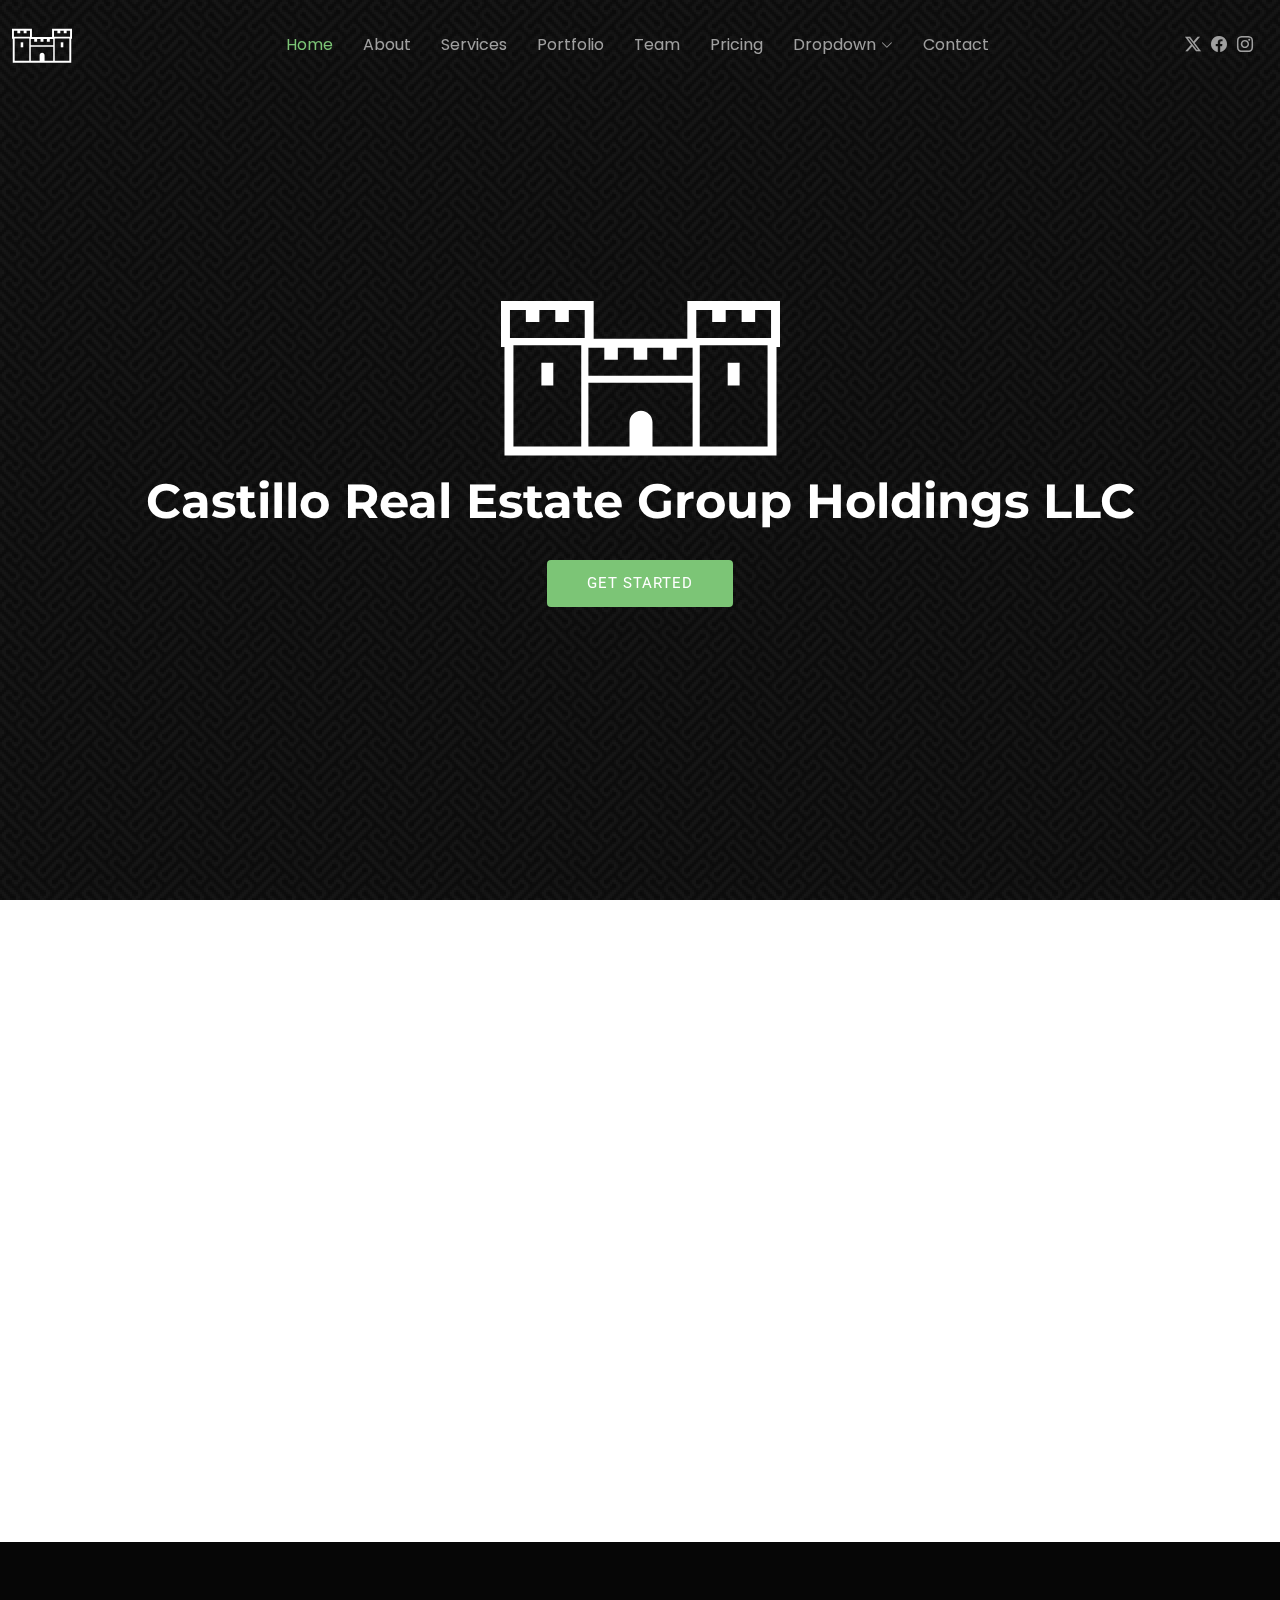
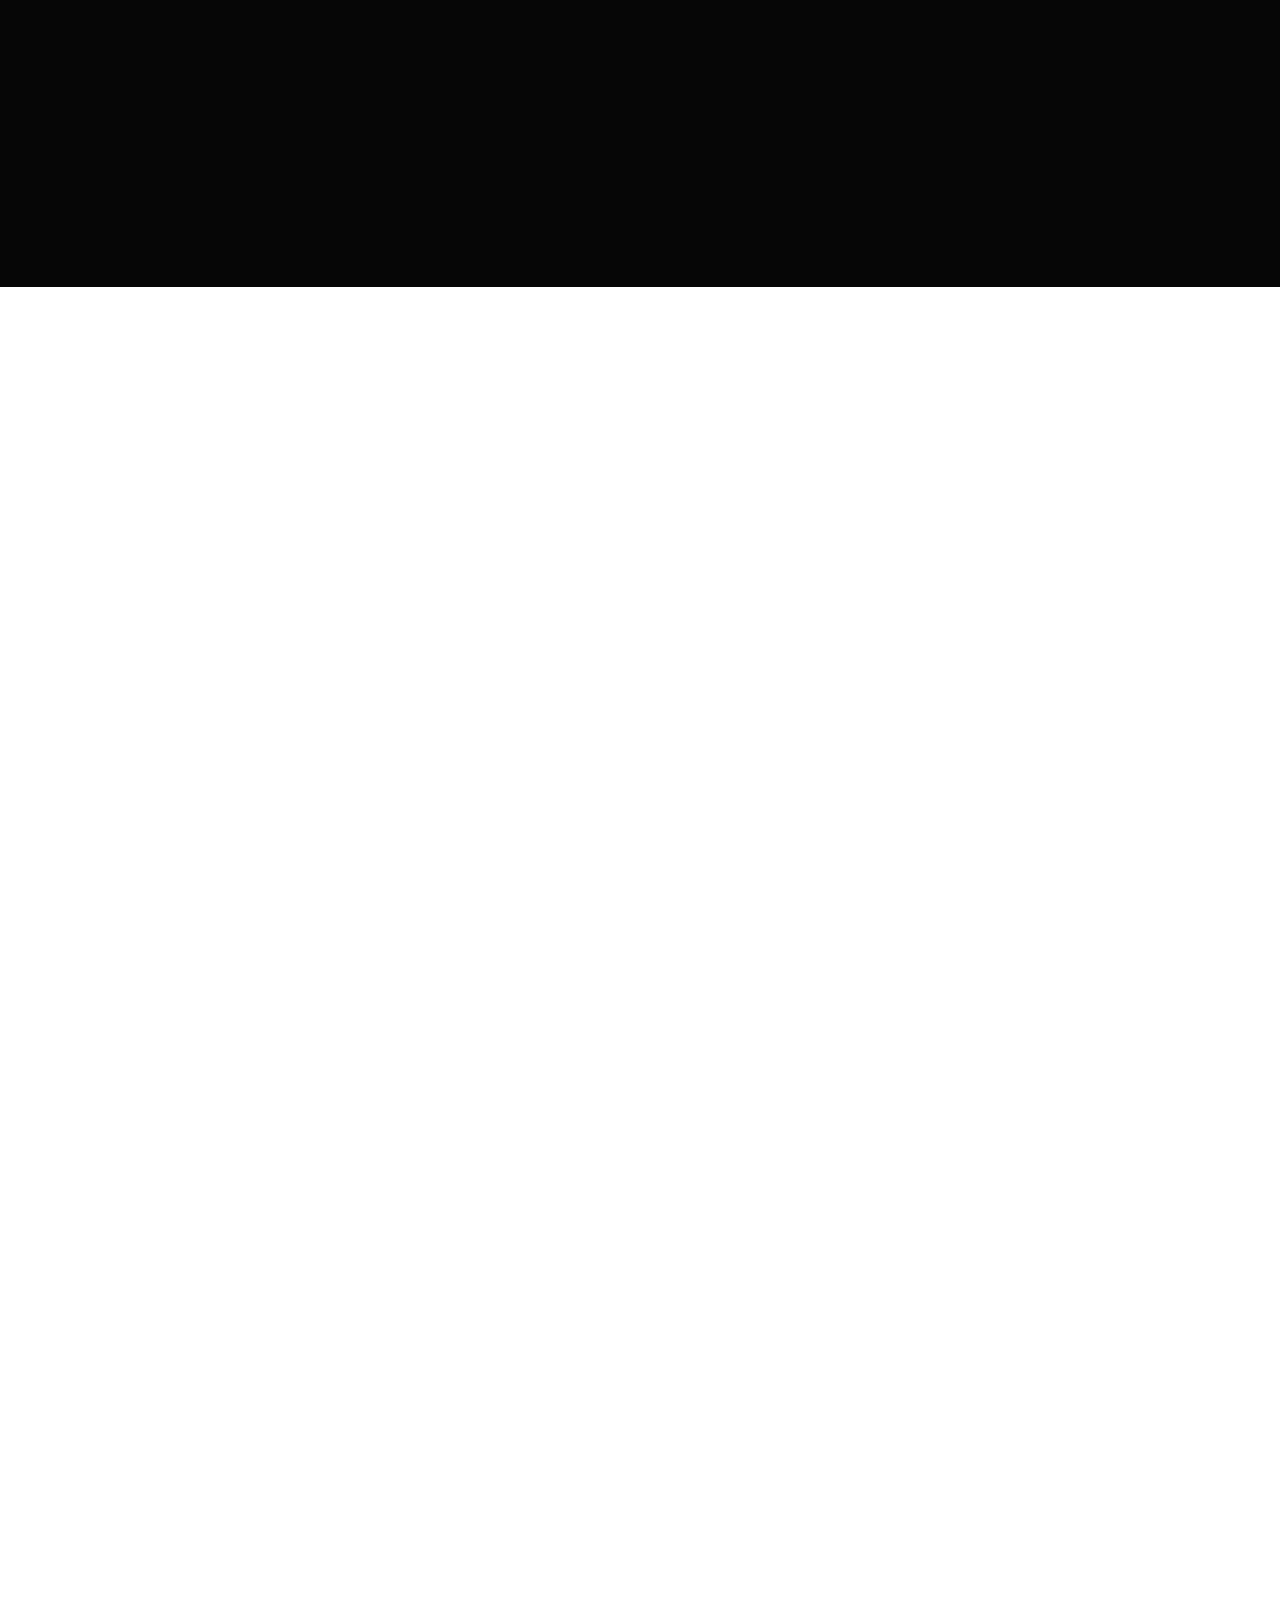
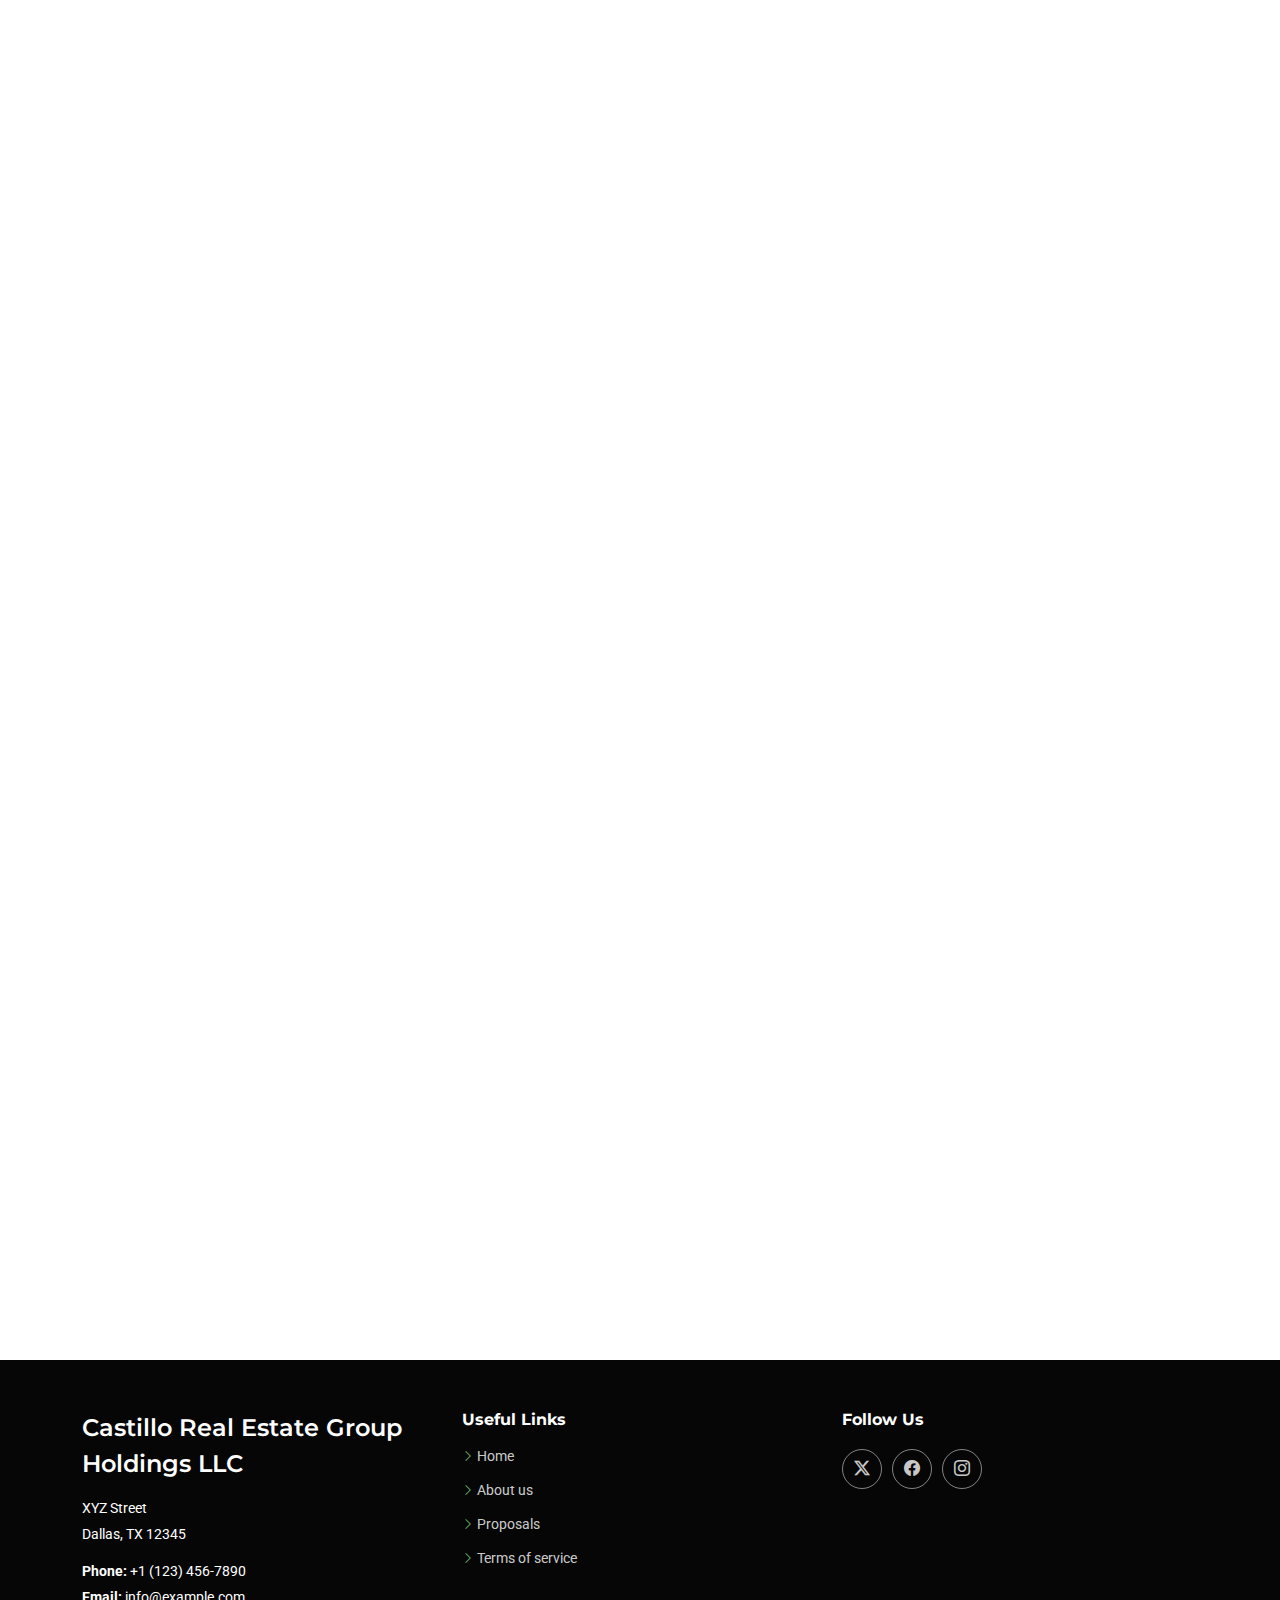
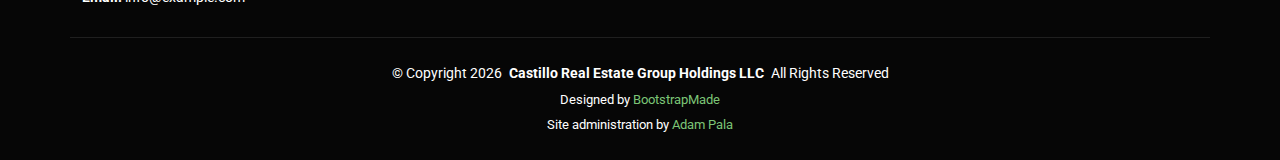
==== index.html @ 0406a019 "add Footer section" ====
<!DOCTYPE html>
<html lang="en">

<head>
  <meta charset="utf-8">
  <meta content="width=device-width, initial-scale=1.0" name="viewport">
  <title>Index - Knight Bootstrap Template</title>
  <meta name="description" content="">
  <meta name="keywords" content="">

  <!-- Favicons -->
  <link rel="icon" type="image/png" href="assets/img/favicon-48x48.png" sizes="48x48" />
  <link rel="icon" type="image/svg+xml" href="assets/img/favicon.svg" />
  <link rel="shortcut icon" href="assets/img/favicon.ico" />
  <link rel="apple-touch-icon" sizes="180x180" href="assets/img/apple-touch-icon.png" />
  <meta name="apple-mobile-web-app-title" content="CastilloREGH" />
  <link rel="manifest" href="assets/img/site.webmanifest" />

  <!-- Fonts -->
  <link href="https://fonts.googleapis.com" rel="preconnect">
  <link href="https://fonts.gstatic.com" rel="preconnect" crossorigin>
  <link href="https://fonts.googleapis.com/css2?family=Roboto:ital,wght@0,100;0,300;0,400;0,500;0,700;0,900;1,100;1,300;1,400;1,500;1,700;1,900&family=Montserrat:ital,wght@0,100;0,200;0,300;0,400;0,500;0,600;0,700;0,800;0,900;1,100;1,200;1,300;1,400;1,500;1,600;1,700;1,800;1,900&family=Poppins:ital,wght@0,100;0,200;0,300;0,400;0,500;0,600;0,700;0,800;0,900;1,100;1,200;1,300;1,400;1,500;1,600;1,700;1,800;1,900&display=swap" rel="stylesheet">

  <!-- Vendor CSS Files -->
  <link href="assets/vendor/bootstrap/css/bootstrap.min.css" rel="stylesheet">
  <link href="assets/vendor/bootstrap-icons/bootstrap-icons.css" rel="stylesheet">
  <link href="assets/vendor/aos/aos.css" rel="stylesheet">
  <link href="assets/vendor/swiper/swiper-bundle.min.css" rel="stylesheet">
  <link href="assets/vendor/glightbox/css/glightbox.min.css" rel="stylesheet">

  <!-- Main CSS File -->
  <link href="assets/css/main.css" rel="stylesheet">

  <!-- =======================================================
  * Template Name: Knight
  * Template URL: https://bootstrapmade.com/knight-free-bootstrap-theme/
  * Updated: Aug 07 2024 with Bootstrap v5.3.3
  * Author: BootstrapMade.com
  * License: https://bootstrapmade.com/license/
  ======================================================== -->
</head>

<body class="index-page">

  <header id="header" class="header d-flex align-items-center fixed-top">
    <div class="container-fluid position-relative d-flex align-items-center justify-content-between">

      <a href="index.html" class="logo d-flex align-items-center me-auto me-xl-0">
        <!-- Uncomment the line below if you also wish to use an image logo -->
        <img src="assets/img/logo.svg" alt="">
      </a>

      <nav id="navmenu" class="navmenu">
        <ul>
          <li><a href="#hero" class="active">Home</a></li>
          <li><a href="#about">About</a></li>
          <li><a href="#services">Services</a></li>
          <li><a href="#portfolio">Portfolio</a></li>
          <li><a href="#team">Team</a></li>
          <li><a href="#pricing">Pricing</a></li>
          <li class="dropdown"><a href="#"><span>Dropdown</span> <i class="bi bi-chevron-down toggle-dropdown"></i></a>
            <ul>
              <li><a href="#">Dropdown 1</a></li>
              <li class="dropdown"><a href="#"><span>Deep Dropdown</span> <i class="bi bi-chevron-down toggle-dropdown"></i></a>
                <ul>
                  <li><a href="#">Deep Dropdown 1</a></li>
                  <li><a href="#">Deep Dropdown 2</a></li>
                  <li><a href="#">Deep Dropdown 3</a></li>
                  <li><a href="#">Deep Dropdown 4</a></li>
                  <li><a href="#">Deep Dropdown 5</a></li>
                </ul>
              </li>
              <li><a href="#">Dropdown 2</a></li>
              <li><a href="#">Dropdown 3</a></li>
              <li><a href="#">Dropdown 4</a></li>
            </ul>
          </li>
          <li><a href="#contact">Contact</a></li>
        </ul>
        <i class="mobile-nav-toggle d-xl-none bi bi-list"></i>
      </nav>

      <div class="header-social-links">
        <a href="#" class="twitter"><i class="bi bi-twitter-x"></i></a>
        <a href="#" class="facebook"><i class="bi bi-facebook"></i></a>
        <a href="#" class="instagram"><i class="bi bi-instagram"></i></a>
        <!-- <a href="#" class="linkedin"><i class="bi bi-linkedin"></i></a> -->
      </div>

    </div>
  </header>

  <main class="main">

    <!-- Hero Section -->
    <section id="hero" class="hero section dark-background">

      <div class="container text-center">
        <div class="row justify-content-center" data-aos="zoom-out">
          <div class="col-lg-12">
            <img src="assets/img/logo.svg" alt="" class="img-fluid mb-3 w-25">
            <h2>Castillo Real Estate Group Holdings LLC</h2>
            <!-- <p>We are team of talented designers making websites with Bootstrap</p> -->
            <a href="#about" class="btn-get-started">Get Started</a>
          </div>
        </div>
      </div>

    </section><!-- /Hero Section -->

    <!-- About Section -->
    <section id="about" class="about section">

      <!-- Section Title -->
      <div class="container section-title" data-aos="fade-up">
        <h2>About</h2>
      </div><!-- End Section Title -->

      <div class="container" data-aos="fade-up" data-aos-delay="100">

        <div class="row gy-4">
          <div class="col-lg-6">
            <img src="assets/img/about.jpg" class="img-fluid" alt="">
          </div>
          <div class="col-lg-6 content">
            <h3>Founder/CEO Carl Castillo</h3>
            <p>
              Carl is a unequivocally serial winner with a track record that includes higher education and professional accomplishments. Most recently Carl is the founder of Castillo Real Estate Group Holdings LLC, preeminent real estate holdings company operating in the Sate of Texas.
            </p>
            <p>
              Carl began his career working for Merrill (formerly Merrill Lynch LLP) for niche client net worth wealth and portfolio management. After exiting Merrill, Carl was recruited to work for PricewaterhouseCoopers (PwC) in advisory and legal services.
            </p>
          </div>
        </div>

      </div>

    </section><!-- /About Section -->

    <!-- Call To Action Section -->
    <section id="call-to-action" class="call-to-action section dark-background">

      <div class="container">

        <div class="row" data-aos="zoom-in" data-aos-delay="100">
          <div class="col-xl-9 text-center text-xl-start">
            <h3>Call To Action</h3>
            <p>Duis aute irure dolor in reprehenderit in voluptate velit esse cillum dolore eu fugiat nulla pariatur. Excepteur sint occaecat cupidatat non proident, sunt in culpa qui officia deserunt mollit anim id est laborum.</p>
          </div>
          <div class="col-xl-3 cta-btn-container text-center">
            <a class="cta-btn align-middle" href="#">Call To Action</a>
          </div>
        </div>

      </div>

    </section><!-- /Call To Action Section -->

    <!-- Portfolio Section -->
    <section id="portfolio" class="portfolio section">

      <!-- Section Title -->
      <div class="container section-title" data-aos="fade-up">
        <h2>Investment Properties</h2>
        <p>We invest with risk appetite and certainty. We are incredibly selective about the investment properties and prospective partnerships.</p>
        <p>See our focus areas below.</p>
      </div><!-- End Section Title -->

      <div class="container">

        <div class="isotope-layout" data-default-filter="*" data-layout="masonry" data-sort="original-order">

          <ul class="portfolio-filters isotope-filters" data-aos="fade-up" data-aos-delay="100">
            <li data-filter="*" class="filter-active">All</li>
            <li data-filter=".filter-cedars">Cedars</li>
            <li data-filter=".filter-oak">Oak Lawn</li>
            <li data-filter=".filter-bishop">Bishop Arts District</li>
            <li data-filter=".filter-west">West Dallas</li>
          </ul><!-- End Portfolio Filters -->

          <div class="row gy-4 isotope-container" data-aos="fade-up" data-aos-delay="200">

            <div class="col-lg-4 col-md-6 portfolio-item isotope-item filter-cedars">
              <img src="assets/img/properties/cedars.jpg" class="img-fluid" alt="">
              <div class="portfolio-info">
                <h4>Cedars</h4>
                <p>Lorem ipsum, dolor sit</p>
                <a href="assets/img/properties/cedars.jpg" title="Cedars" data-gallery="portfolio-gallery-app" class="glightbox preview-link"><i class="bi bi-zoom-in"></i></a>
                <!-- <a href="portfolio-details.html" title="More Details" class="details-link"><i class="bi bi-link-45deg"></i></a> -->
              </div>
            </div><!-- End Portfolio Item -->

            <div class="col-lg-4 col-md-6 portfolio-item isotope-item filter-oak">
              <img src="assets/img/properties/oak-lawn.jpg" class="img-fluid" alt="">
              <div class="portfolio-info">
                <h4>Oak Lawn</h4>
                <p>Lorem ipsum, dolor sit</p>
                <a href="assets/img/properties/oak-lawn.jpg" title="Oak Lawn" data-gallery="portfolio-gallery-app" class="glightbox preview-link"><i class="bi bi-zoom-in"></i></a>
                <!-- <a href="portfolio-details.html" title="More Details" class="details-link"><i class="bi bi-link-45deg"></i></a> -->
              </div>
            </div><!-- End Portfolio Item -->

            <div class="col-lg-4 col-md-6 portfolio-item isotope-item filter-bishop">
              <img src="assets/img/properties/bishop-arts-district.jpg" class="img-fluid" alt="">
              <div class="portfolio-info">
                <h4>Bishop Arts District</h4>
                <p>Lorem ipsum, dolor sit</p>
                <a href="assets/img/properties/bishop-arts-district.jpg" title="Bishop Arts District" data-gallery="portfolio-gallery-app" class="glightbox preview-link"><i class="bi bi-zoom-in"></i></a>
                <!-- <a href="portfolio-details.html" title="More Details" class="details-link"><i class="bi bi-link-45deg"></i></a> -->
              </div>
            </div><!-- End Portfolio Item -->

            <div class="col-lg-4 col-md-6 portfolio-item isotope-item filter-west">
              <img src="assets/img/properties/west-dallas.jpg" class="img-fluid" alt="">
              <div class="portfolio-info">
                <h4>West Dallas</h4>
                <p>Lorem ipsum, dolor sit</p>
                <a href="assets/img/properties/west-dallas.jpg" title="West Dallas" data-gallery="portfolio-gallery-app" class="glightbox preview-link"><i class="bi bi-zoom-in"></i></a>
                <!-- <a href="portfolio-details.html" title="More Details" class="details-link"><i class="bi bi-link-45deg"></i></a> -->
              </div>
            </div><!-- End Portfolio Item -->

          </div><!-- End Portfolio Container -->

        </div>

      </div>

    </section><!-- /Portfolio Section -->

    <!-- Proposals Section -->
    <section id="proposals" class="proposals section">

      <!-- Section Title -->
      <div class="container section-title" data-aos="fade-up">
        <h2>Proposals</h2>
      </div><!-- End Section Title -->

      <div class="container">

        <div class="row gy-4">

          <div class="col-lg-4" data-aos="zoom-in" data-aos-delay="100">
            <div class="proposals-item">
              <h3>Joint Ventures</h3>
              <p>Joint Venture in Real Estate, a partnership split profits 50 / 50 or any combination depending on the agreed upon relative contribution.</p>
            </div>
          </div><!-- End Proposals Item -->

          <div class="col-lg-4" data-aos="zoom-in" data-aos-delay="100">
            <div class="proposals-item">
              <h3>Equity Deployment</h3>
              <p>Looking to deploy equity for transactions that are acquiring & adding value to existing properties and for the construction of future properties.</p>
            </div>
          </div><!-- End Proposals Item -->

          <div class="col-lg-4" data-aos="zoom-in" data-aos-delay="100">
            <div class="proposals-item">
              <h3>Commercial Assets</h3>
              <p>Multifamily, office, retail, industrial, mixed use, we are able to look at any commercial asset type, as long as the strategy makes sense. This includes qualified joint venture rental real estate.</p>
            </div>
          </div><!-- End Proposals Item -->

        </div>

      </div>

    </section><!-- /Proposals Section -->

    <!-- Team Section -->
    <section id="team" class="team section">
      <!-- Section Title -->
      <div class="container section-title" data-aos="fade-up">
        <h2>Team</h2>
      </div><!-- End Section Title -->
      <div class="site-section slider-team-wrap">
        <div class="container">

          <div class="slider-nav d-flex justify-content-end mb-3">
            <a href="#" class="js-prev js-custom-prev"><i class="bi bi-arrow-left-short"></i></a>
            <a href="#" class="js-next js-custom-next"><i class="bi bi-arrow-right-short"></i></a>
          </div>

          <div class="swiper init-swiper" data-aos="fade-up" data-aos-delay="100">
            <script type="application/json" class="swiper-config">
              {
                "loop": true,
                "speed": 600,
                "autoplay": {
                  "delay": 5000
                },
                "slidesPerView": "1",
                "pagination": {
                  "el": ".swiper-pagination",
                  "type": "bullets",
                  "clickable": true
                },
                "navigation": {
                  "nextEl": ".js-custom-next",
                  "prevEl": ".js-custom-prev"
                },
                "breakpoints": {
                  "640": {
                    "slidesPerView": 2,
                    "spaceBetween": 30
                  },
                  "768": {
                    "slidesPerView": 3,
                    "spaceBetween": 30
                  },
                  "1200": {
                    "slidesPerView": 3,
                    "spaceBetween": 30
                  }
                }
              }
            </script>
            <div class="swiper-wrapper">
              <div class="swiper-slide">
                <div class="team">
                  <div class="pic">
                    <img src="assets/img/team/team-1.jpg" alt="Image" class="img-fluid">
                  </div>
                  <h3 class="">Carl Castillo</h3>
                  <span class="d-block position">Founder / CEO</span>
                  <p>
                    Lorem ipsum
                  </p>
                  <!-- <p class="mb-0">
                    <a href="#" class="more dark">Learn More <span class="bi bi-arrow-right-short"></span></a>
                  </p> -->
                </div>
              </div>
              <div class="swiper-slide">
                <div class="team">
                  <div class="pic">
                    <img src="assets/img/team/team-2.jpg" alt="Image" class="img-fluid">
                  </div>
                  <h3 class="">Roy Castillo</h3>
                  <span class="d-block position">Partner</span>
                  <p>
                    Lorem ipsum
                  </p>
                  <!-- <p class="mb-0">
                    <a href="#" class="more dark">Learn More <span class="bi bi-arrow-right-short"></span></a>
                  </p> -->
                </div>
              </div>
              <div class="swiper-slide">
                <div class="team">
                  <div class="pic">
                    <img src="assets/img/team/team-3.jpg" alt="Image" class="img-fluid">
                  </div>
                  <h3 class="">Scott Castillo</h3>
                  <span class="d-block position">Partner</span>
                  <p>
                    Lorem ipsum
                  </p>
                  <!-- <p class="mb-0">
                    <a href="#" class="more dark">Learn More <span class="bi bi-arrow-right-short"></span></a>
                  </p> -->
                </div>
              </div>
              <!-- <div class="swiper-slide"></div> -->
            </div>
          </div>
        </div>
        <!-- /.container -->
      </div>
    </section><!-- /Team Section -->

    <!-- Contact Section -->
    <section id="contact" class="contact section">

      <!-- Section Title -->
      <div class="container section-title" data-aos="fade-up">
        <h2>Contact</h2>
        <p>Work with Us</p>
      </div><!-- End Section Title -->

      <div class="container" data-aos="fade-up" data-aos-delay="100">

        <!-- <div class="mb-4" data-aos="fade-up" data-aos-delay="200">
          <iframe style="border:0; width: 100%; height: 270px;" src="https://www.google.com/maps/embed?pb=!1m14!1m8!1m3!1d48389.78314118045!2d-74.006138!3d40.710059!3m2!1i1024!2i768!4f13.1!3m3!1m2!1s0x89c25a22a3bda30d%3A0xb89d1fe6bc499443!2sDowntown%20Conference%20Center!5e0!3m2!1sen!2sus!4v1676961268712!5m2!1sen!2sus" frameborder="0" allowfullscreen="" loading="lazy" referrerpolicy="no-referrer-when-downgrade"></iframe>
        </div>End Google Maps -->

        <div class="row gy-4">

          <div class="col-lg-4">
            <div class="info-item d-flex" data-aos="fade-up" data-aos-delay="300">
              <i class="bi bi-geo-alt flex-shrink-0"></i>
              <div>
                <h3>Address</h3>
                <p>XYZ Street, Dallas, TX 12345</p>
              </div>
            </div><!-- End Info Item -->

            <div class="info-item d-flex" data-aos="fade-up" data-aos-delay="400">
              <i class="bi bi-telephone flex-shrink-0"></i>
              <div>
                <h3>Call Us</h3>
                <p>+1 (123) 456-7890</p>
              </div>
            </div><!-- End Info Item -->

            <div class="info-item d-flex" data-aos="fade-up" data-aos-delay="500">
              <i class="bi bi-envelope flex-shrink-0"></i>
              <div>
                <h3>Email Us</h3>
                <p>info@example.com</p>
              </div>
            </div><!-- End Info Item -->

          </div>

          <div class="col-lg-8">
            <form action="forms/contact.php" method="post" class="php-email-form" data-aos="fade-up" data-aos-delay="200">
              <div class="row gy-4">

                <div class="col-md-6">
                  <input type="text" name="name" class="form-control" placeholder="Your Name" required="">
                </div>

                <div class="col-md-6 ">
                  <input type="email" class="form-control" name="email" placeholder="Your Email" required="">
                </div>

                <div class="col-md-12">
                  <input type="text" class="form-control" name="subject" placeholder="Subject" required="">
                </div>

                <div class="col-md-12">
                  <textarea class="form-control" name="message" rows="6" placeholder="Message" required=""></textarea>
                </div>

                <div class="col-md-12 text-center">
                  <div class="loading">Loading</div>
                  <div class="error-message"></div>
                  <div class="sent-message">Your message has been sent. Thank you!</div>

                  <button type="submit">Send Message</button>
                </div>

              </div>
            </form>
          </div><!-- End Contact Form -->

        </div>

      </div>

    </section><!-- /Contact Section -->

  </main>

  <footer id="footer" class="footer dark-background">

    <div class="container footer-top">
      <div class="row gy-4">
        <div class="col-lg-4 col-md-6 footer-about">
          <a href="index.html" class="d-flex align-items-center">
            <span class="sitename">Castillo Real Estate Group Holdings LLC</span>
          </a>
          <div class="footer-contact pt-3">
            <p>XYZ Street</p>
            <p>Dallas, TX 12345</p>
            <p class="mt-3"><strong>Phone:</strong> <span>+1 (123) 456-7890</span></p>
            <p><strong>Email:</strong> <span>info@example.com</span></p>
          </div>
        </div>

        <div class="col-lg-4 col-md-3 footer-links">
          <h4>Useful Links</h4>
          <ul>
            <li><i class="bi bi-chevron-right"></i> <a href="index.html">Home</a></li>
            <li><i class="bi bi-chevron-right"></i> <a href="#about">About us</a></li>
            <li><i class="bi bi-chevron-right"></i> <a href="#proposals">Proposals</a></li>
            <li><i class="bi bi-chevron-right"></i> <a href="#">Terms of service</a></li>
          </ul>
        </div>

        <div class="col-lg-4 col-md-12">
          <h4>Follow Us</h4>
          <div class="social-links d-flex">
            <a href=""><i class="bi bi-twitter-x"></i></a>
            <a href=""><i class="bi bi-facebook"></i></a>
            <a href=""><i class="bi bi-instagram"></i></a>
            <!-- <a href=""><i class="bi bi-linkedin"></i></a> -->
          </div>
        </div>

      </div>
    </div>

    <div class="container copyright text-center mt-4">
      <p>© <span>Copyright</span> <span id="current-year"></span> <strong class="px-1 sitename">Castillo Real Estate Group Holdings LLC</strong> <span>All Rights Reserved</span></p>
      <div class="credits">
        <!-- All the links in the footer should remain intact. -->
        <!-- You can delete the links only if you've purchased the pro version. -->
        <!-- Licensing information: https://bootstrapmade.com/license/ -->
        <!-- Purchase the pro version with working PHP/AJAX contact form: [buy-url] -->
        Designed by <a href="https://bootstrapmade.com/" target="_blank noreferrer">BootstrapMade</a>
      </div>
      <div class="credits">Site administration by <a href="https://adam-pala.com/" target="_blank noreferrer">Adam Pala</a></div>
    </div>

  </footer>

  <!-- Scroll Top -->
  <a href="#" id="scroll-top" class="scroll-top d-flex align-items-center justify-content-center"><i class="bi bi-arrow-up-short"></i></a>

  <!-- Preloader -->
  <div id="preloader"></div>

  <!-- Vendor JS Files -->
  <script src="assets/vendor/bootstrap/js/bootstrap.bundle.min.js"></script>
  <script src="assets/vendor/php-email-form/validate.js"></script>
  <script src="assets/vendor/aos/aos.js"></script>
  <script src="assets/vendor/swiper/swiper-bundle.min.js"></script>
  <script src="assets/vendor/glightbox/js/glightbox.min.js"></script>
  <script src="assets/vendor/imagesloaded/imagesloaded.pkgd.min.js"></script>
  <script src="assets/vendor/isotope-layout/isotope.pkgd.min.js"></script>

  <!-- Main JS File -->
  <script src="assets/js/main.js"></script>

  <!-- Inline JS Scripts -->
  <script defer>
    document.getElementById('current-year').textContent = new Date().getFullYear();
  </script>


</body>

</html>
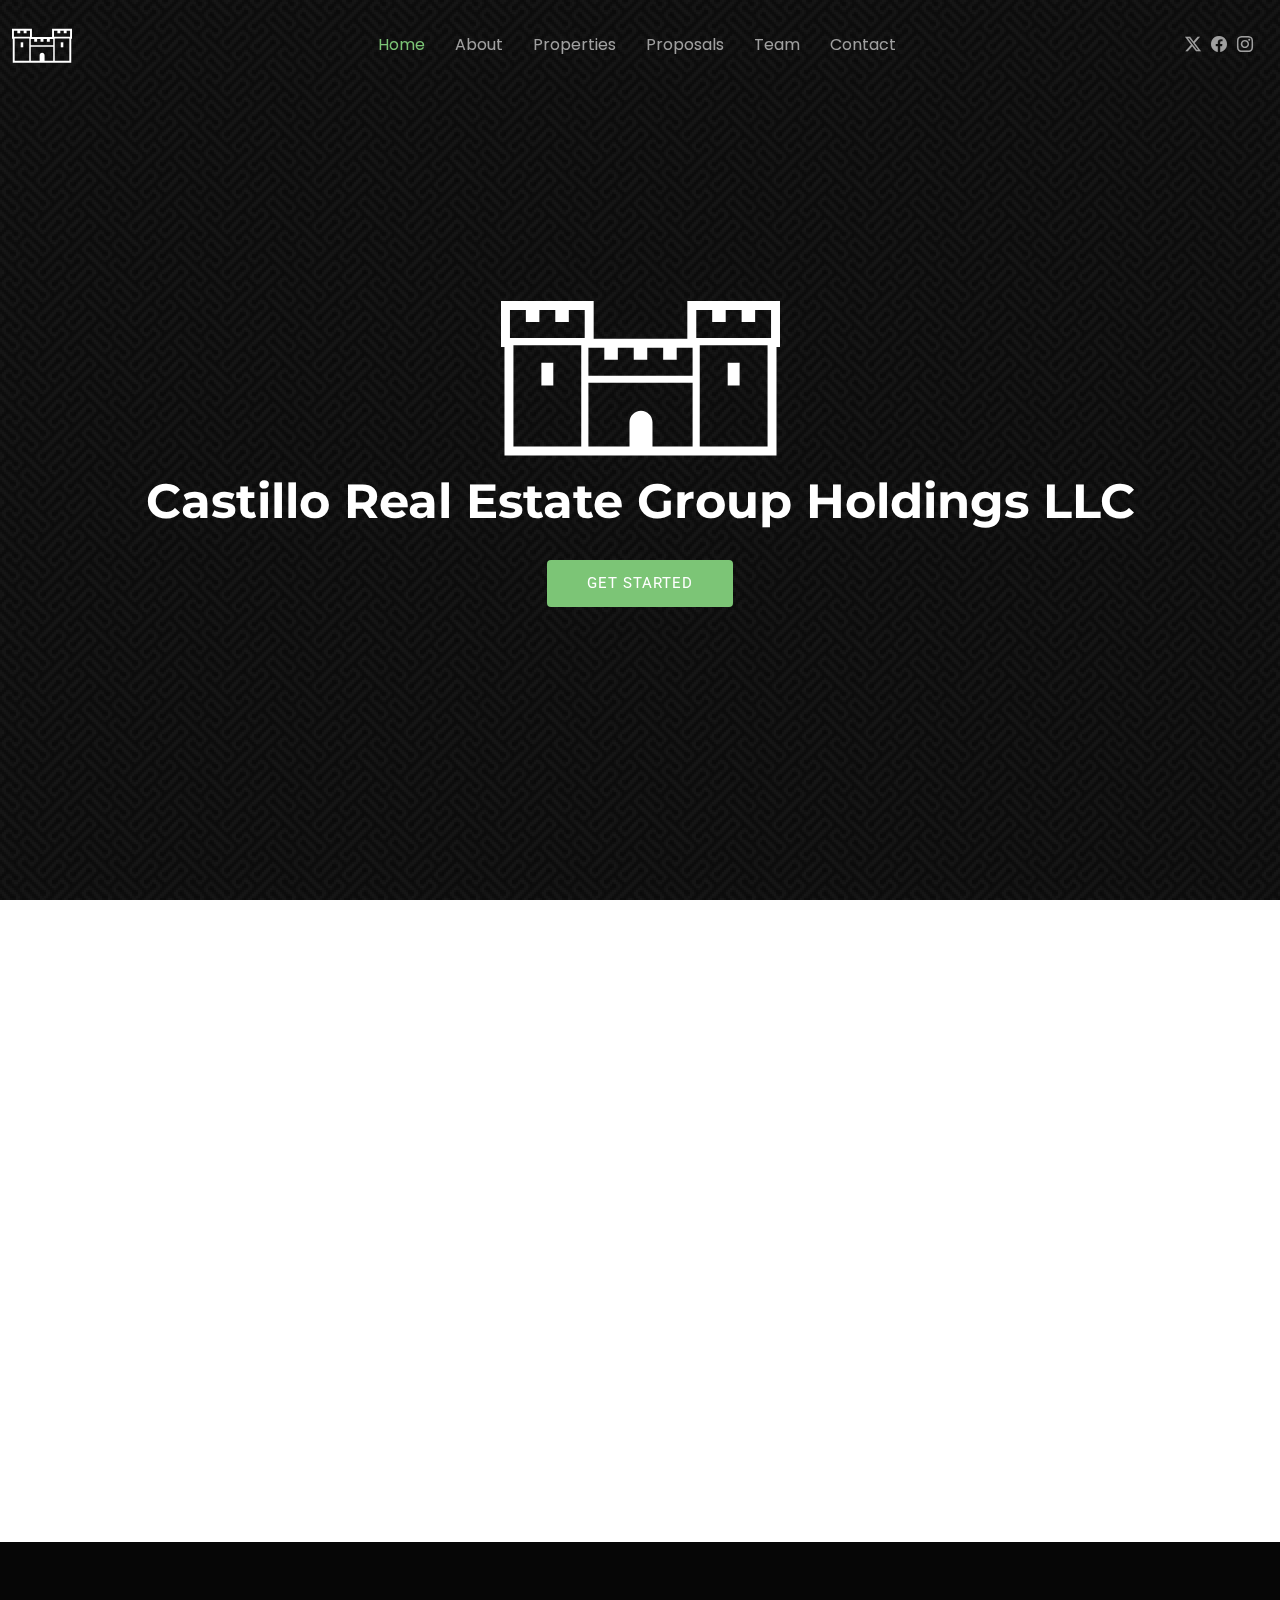
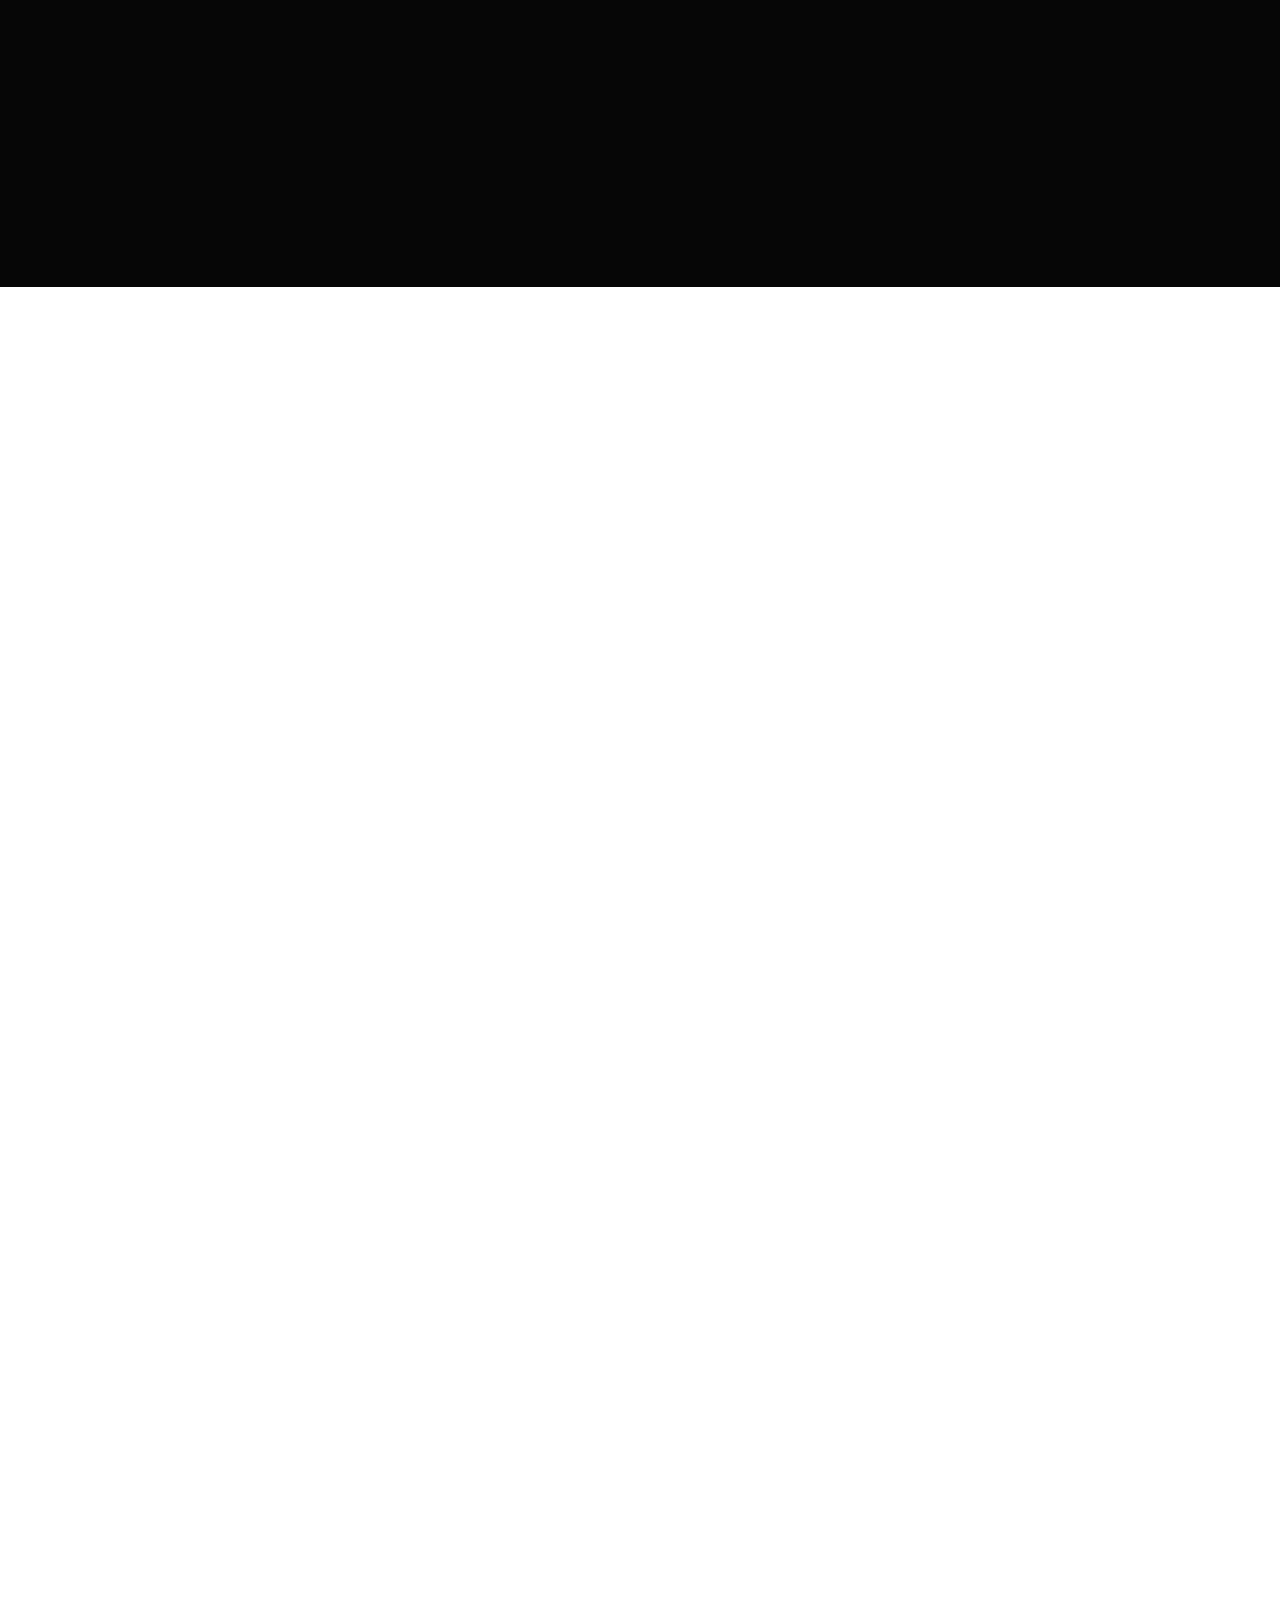
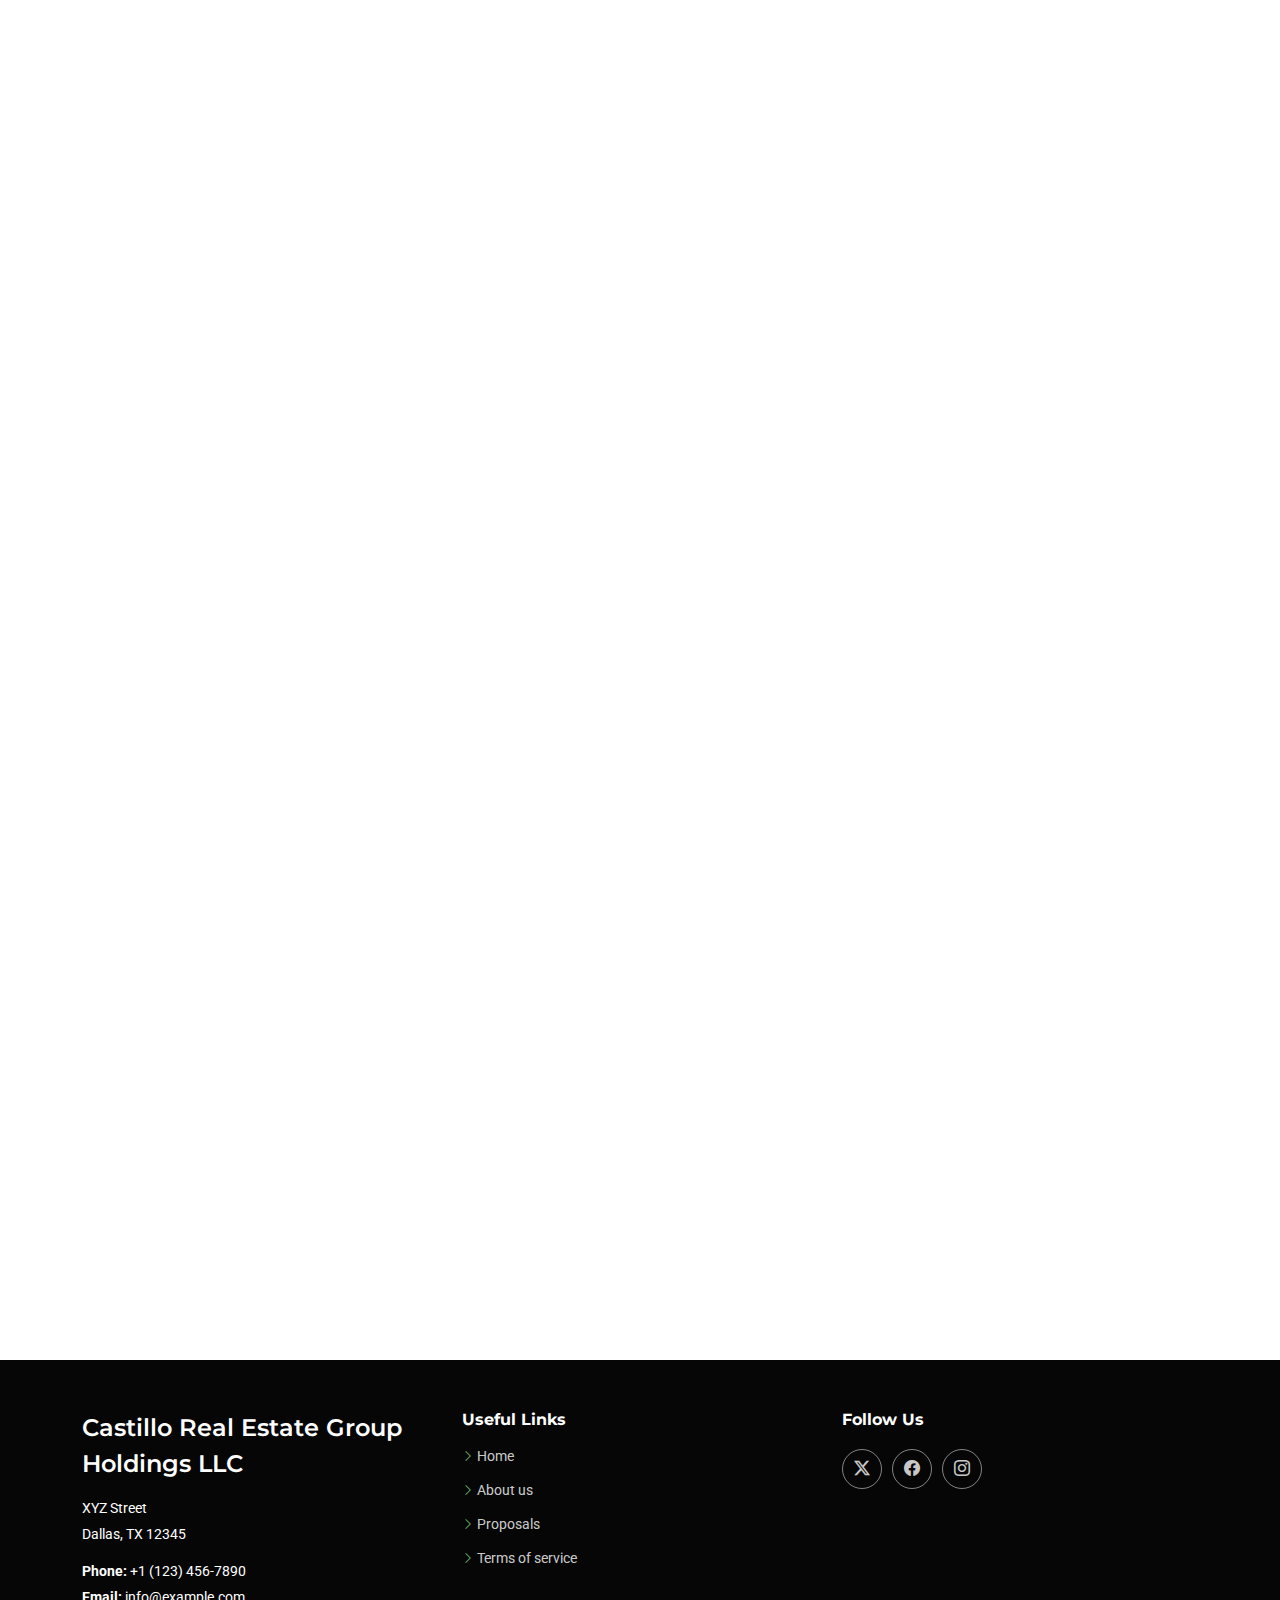
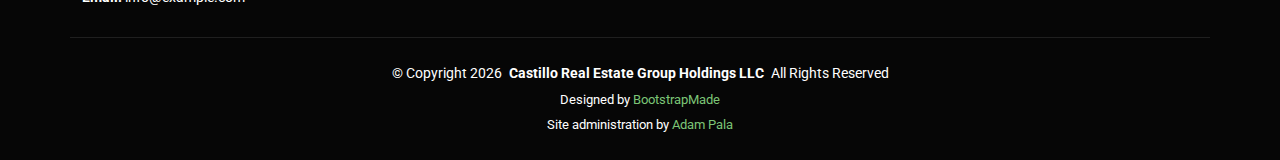
==== commit a2474abf: "update Navbar" ====
--- a/index.html
+++ b/index.html
@@ -54,27 +54,9 @@
         <ul>
           <li><a href="#hero" class="active">Home</a></li>
           <li><a href="#about">About</a></li>
-          <li><a href="#services">Services</a></li>
-          <li><a href="#portfolio">Portfolio</a></li>
+          <li><a href="#portfolio">Properties</a></li>
+          <li><a href="#proposals">Proposals</a></li>
           <li><a href="#team">Team</a></li>
-          <li><a href="#pricing">Pricing</a></li>
-          <li class="dropdown"><a href="#"><span>Dropdown</span> <i class="bi bi-chevron-down toggle-dropdown"></i></a>
-            <ul>
-              <li><a href="#">Dropdown 1</a></li>
-              <li class="dropdown"><a href="#"><span>Deep Dropdown</span> <i class="bi bi-chevron-down toggle-dropdown"></i></a>
-                <ul>
-                  <li><a href="#">Deep Dropdown 1</a></li>
-                  <li><a href="#">Deep Dropdown 2</a></li>
-                  <li><a href="#">Deep Dropdown 3</a></li>
-                  <li><a href="#">Deep Dropdown 4</a></li>
-                  <li><a href="#">Deep Dropdown 5</a></li>
-                </ul>
-              </li>
-              <li><a href="#">Dropdown 2</a></li>
-              <li><a href="#">Dropdown 3</a></li>
-              <li><a href="#">Dropdown 4</a></li>
-            </ul>
-          </li>
           <li><a href="#contact">Contact</a></li>
         </ul>
         <i class="mobile-nav-toggle d-xl-none bi bi-list"></i>
@@ -525,6 +507,8 @@
   <script src="assets/js/main.js"></script>
 
   <!-- Inline JS Scripts -->
+
+   <!-- get current year for copyright -->
   <script defer>
     document.getElementById('current-year').textContent = new Date().getFullYear();
   </script>
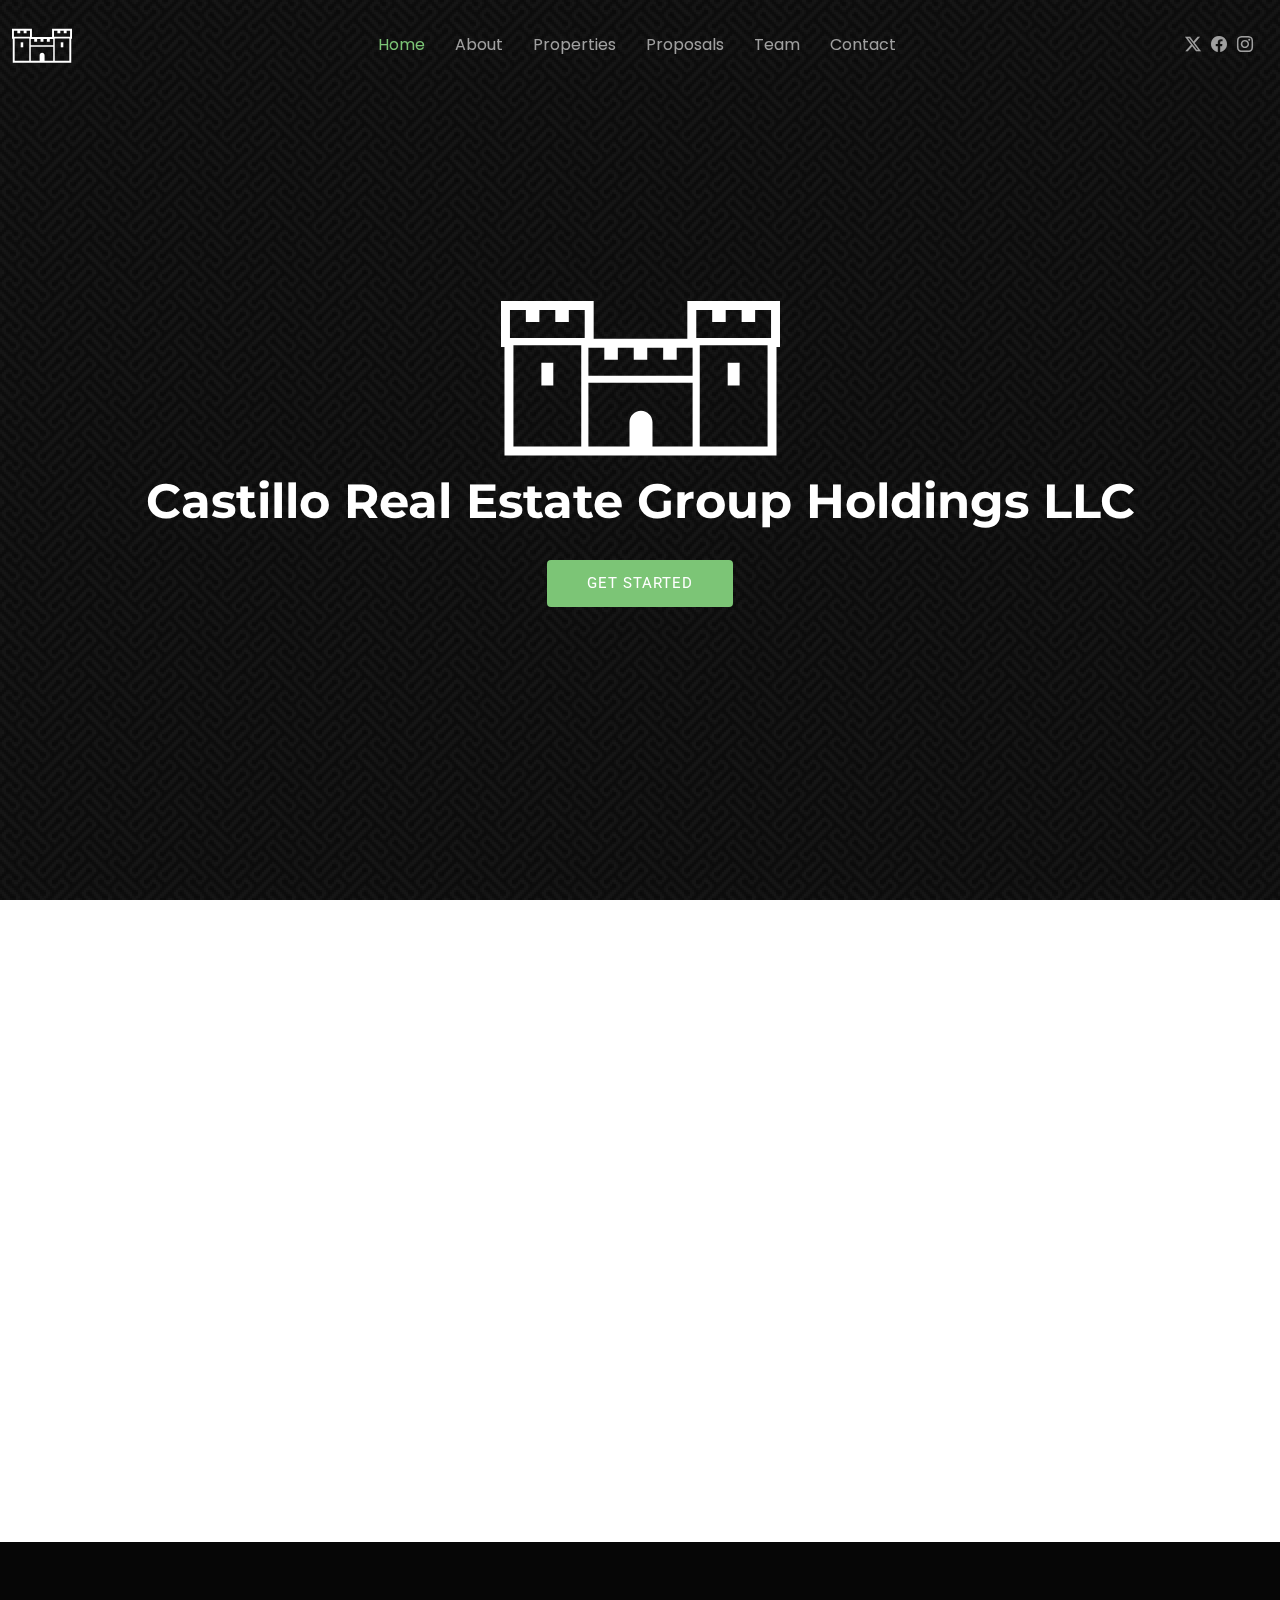
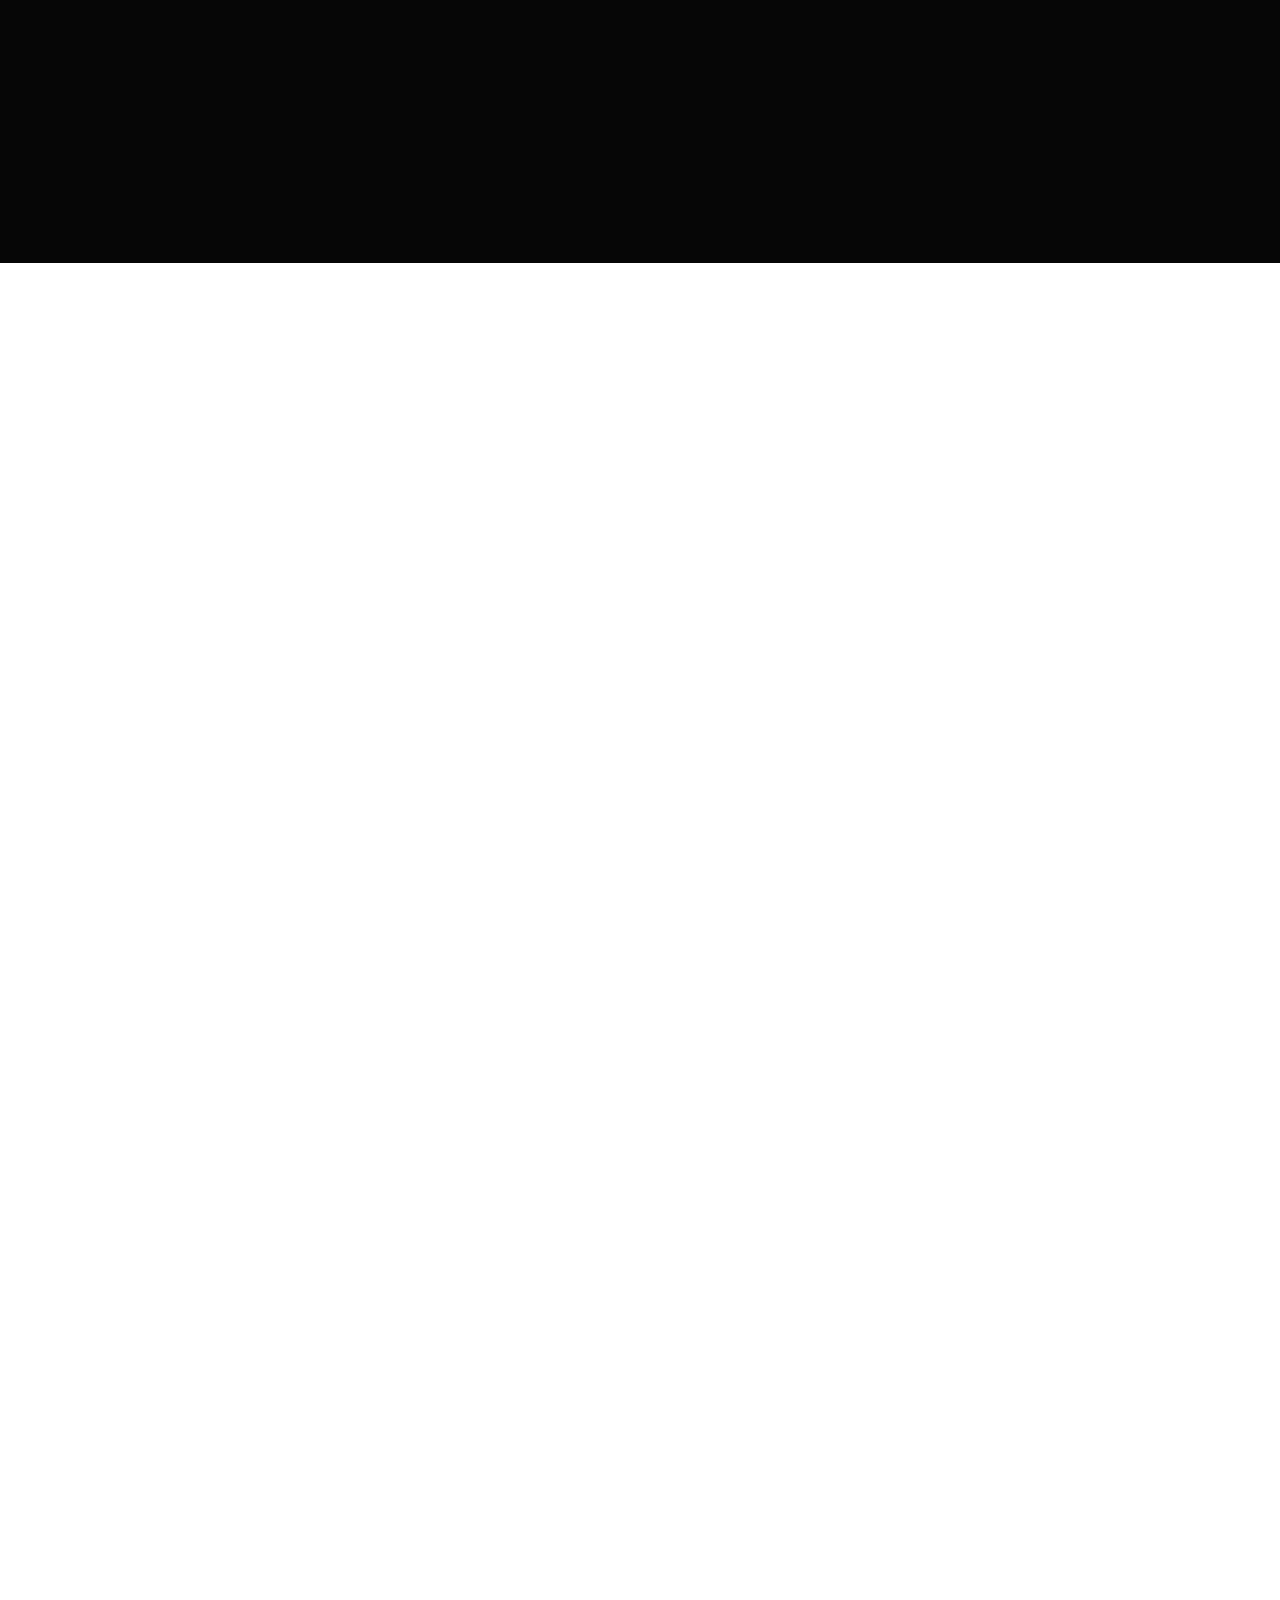
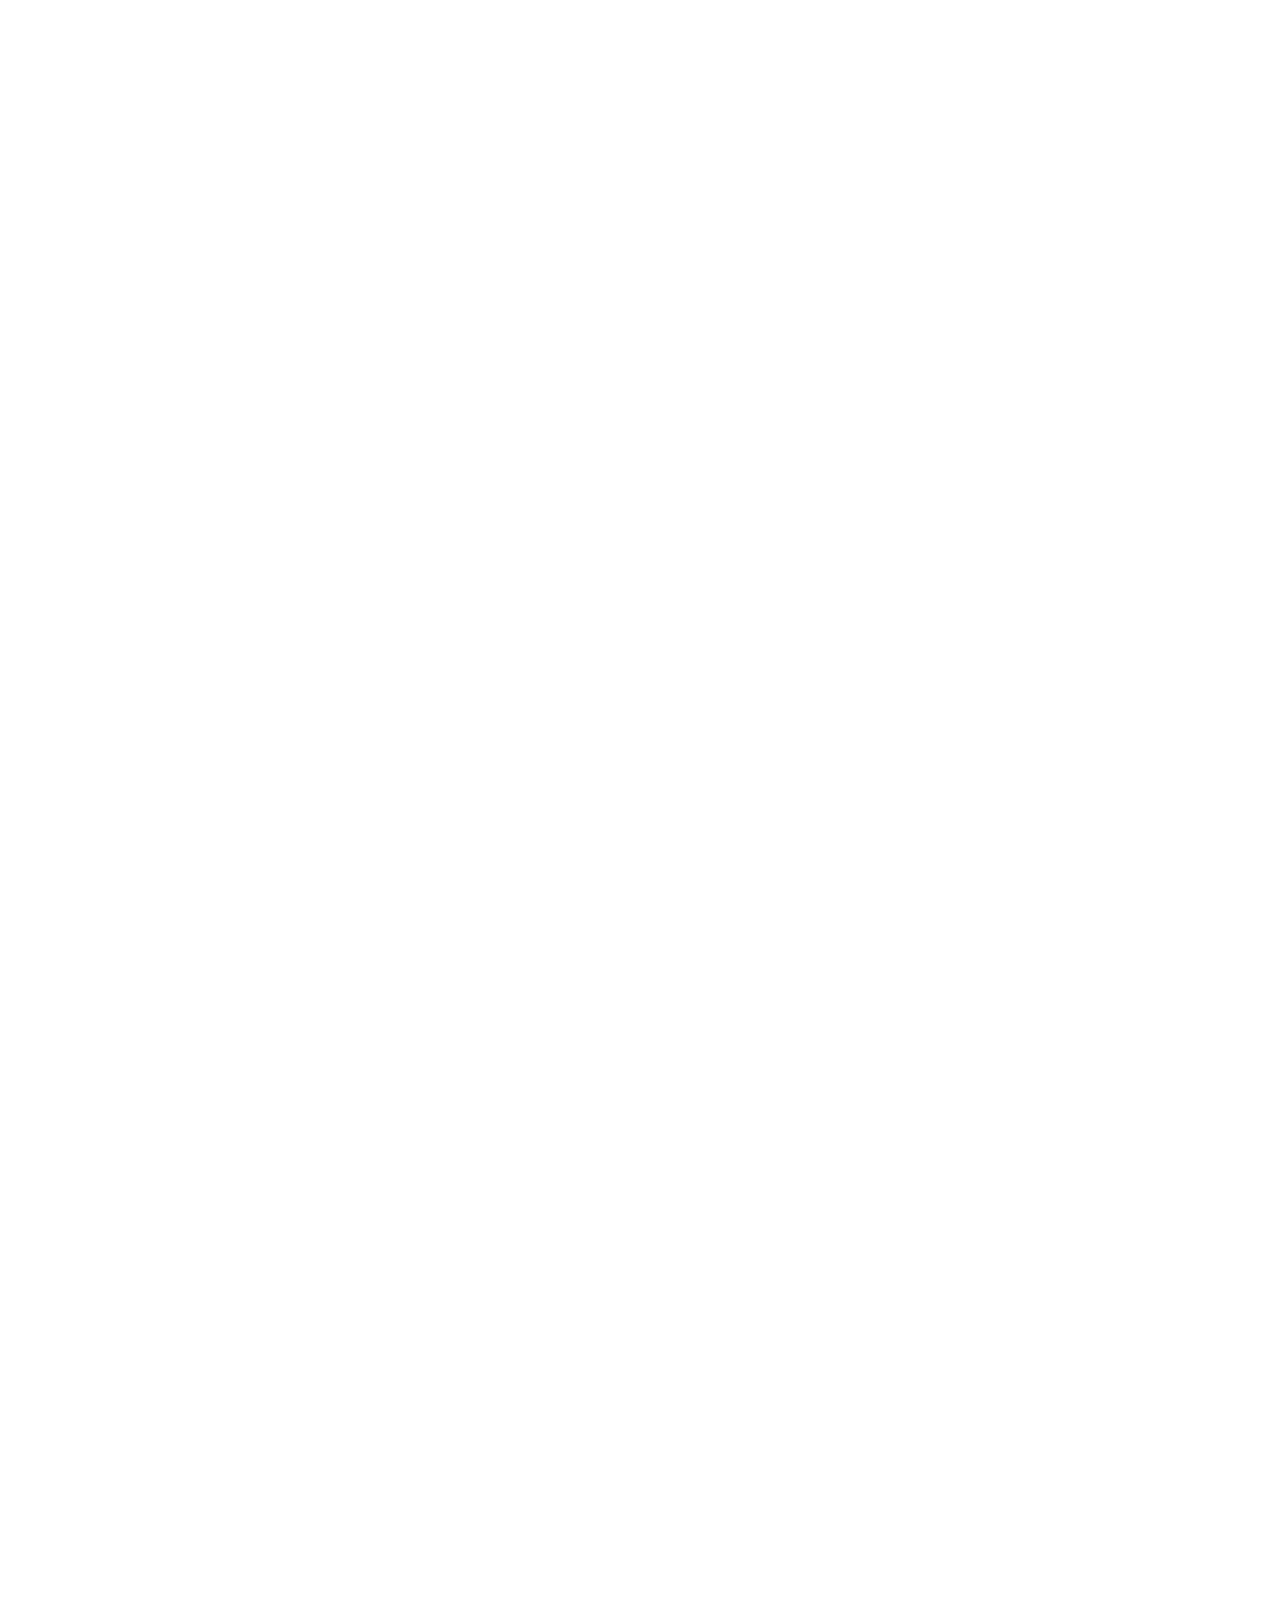
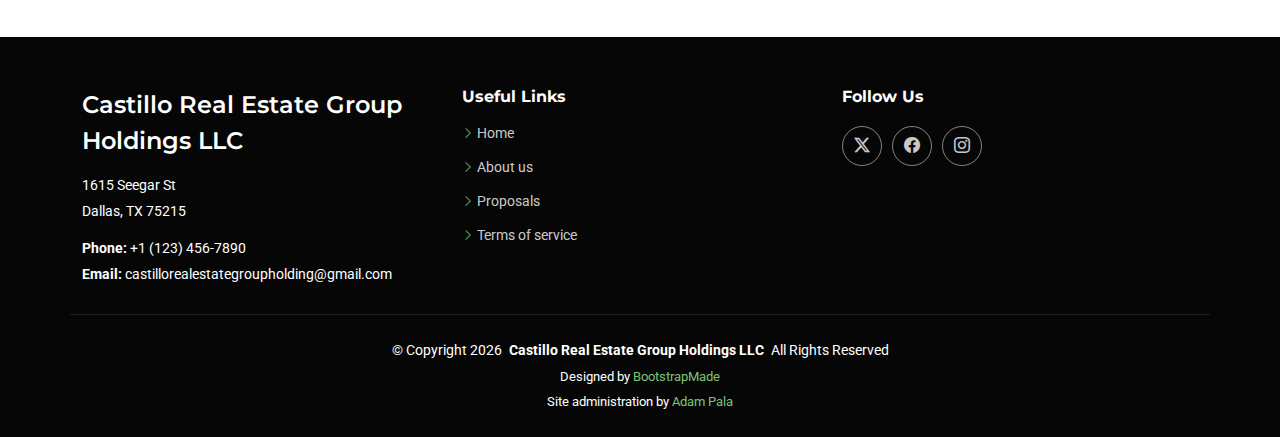
==== commit 47d56f70: "Add SEO meta tags, update address and email, and add Call to Action section" ====
--- a/index.html
+++ b/index.html
@@ -4,9 +4,23 @@
 <head>
   <meta charset="utf-8">
   <meta content="width=device-width, initial-scale=1.0" name="viewport">
-  <title>Index - Knight Bootstrap Template</title>
-  <meta name="description" content="">
-  <meta name="keywords" content="">
+  <title>Castillo Real Estate Group Holdings LLC</title>
+  <meta name="author" content="Castillo Real Estate Group Holdings LLC">
+  <meta name="description" content="Business website for Castillo Real Estate Group Holdings LLC, a Dallas-based real estate venture.">
+  <meta name="keywords" content="dallas real estate, castillo real estate group, real estate, dallas, cedars, bishop arts district, west dallas, oak lawn">
+
+  <!-- Open Graph Meta Tags (for social media previews) -->
+  <meta property="og:title" content="Castillo Real Estate Group Holdings LLC - Dallas Real Estate">
+  <meta property="og:description" content="Business website for Castillo Real Estate Group Holdings LLC, a Dallas-based real estate venture.">
+  <meta property="og:type" content="website">
+  <meta property="og:url" content="https://castillorealestategrouopholdings.com/">
+  <meta property="og:image" content="https://castillorealestategrouopholdings.com/assets/img/logo.svg">
+  
+  <!-- Twitter Card Meta Tags (for Twitter previews) -->
+  <meta name="twitter:card" content="summary_large_image">
+  <meta name="twitter:title" content="Castillo Real Estate Group Holdings LLC - Dallas Real Estate">
+  <meta name="twitter:description" content="Business website for Castillo Real Estate Group Holdings LLC, a Dallas-based real estate venture.">
+  <meta name="twitter:image" content="https://castillorealestategrouopholdings.com/assets/img/logo.svg">
 
   <!-- Favicons -->
   <link rel="icon" type="image/png" href="assets/img/favicon-48x48.png" sizes="48x48" />
@@ -63,10 +77,10 @@
       </nav>
 
       <div class="header-social-links">
-        <a href="#" class="twitter"><i class="bi bi-twitter-x"></i></a>
-        <a href="#" class="facebook"><i class="bi bi-facebook"></i></a>
-        <a href="#" class="instagram"><i class="bi bi-instagram"></i></a>
-        <!-- <a href="#" class="linkedin"><i class="bi bi-linkedin"></i></a> -->
+        <a href="#" target="_blank noreferrer" class="twitter"><i class="bi bi-twitter-x"></i></a>
+        <a href="#" target="_blank noreferrer" class="facebook"><i class="bi bi-facebook"></i></a>
+        <a href="#" target="_blank noreferrer" class="instagram"><i class="bi bi-instagram"></i></a>
+        <!-- <a href="#" target="_blank noreferrer" class="linkedin"><i class="bi bi-linkedin"></i></a> -->
       </div>
 
     </div>
@@ -107,7 +121,7 @@
           <div class="col-lg-6 content">
             <h3>Founder/CEO Carl Castillo</h3>
             <p>
-              Carl is a unequivocally serial winner with a track record that includes higher education and professional accomplishments. Most recently Carl is the founder of Castillo Real Estate Group Holdings LLC, preeminent real estate holdings company operating in the Sate of Texas.
+              Carl is a unequivocally serial winner with a track record that includes higher education and professional accomplishments. Most recently Carl is the founder of Castillo Real Estate Group Holdings LLC, preeminent real estate holdings company operating in the State of Texas.
             </p>
             <p>
               Carl began his career working for Merrill (formerly Merrill Lynch LLP) for niche client net worth wealth and portfolio management. After exiting Merrill, Carl was recruited to work for PricewaterhouseCoopers (PwC) in advisory and legal services.
@@ -126,11 +140,11 @@
 
         <div class="row" data-aos="zoom-in" data-aos-delay="100">
           <div class="col-xl-9 text-center text-xl-start">
-            <h3>Call To Action</h3>
-            <p>Duis aute irure dolor in reprehenderit in voluptate velit esse cillum dolore eu fugiat nulla pariatur. Excepteur sint occaecat cupidatat non proident, sunt in culpa qui officia deserunt mollit anim id est laborum.</p>
+            <h3>Work with Us</h3>
+            <p>Your next deal is a joint venture venture with Castillo Real Estate Group.</p>
           </div>
           <div class="col-xl-3 cta-btn-container text-center">
-            <a class="cta-btn align-middle" href="#">Call To Action</a>
+            <a class="cta-btn align-middle" href="#proposals">Our Proposals</a>
           </div>
         </div>
 
@@ -362,9 +376,16 @@
 
       <div class="container" data-aos="fade-up" data-aos-delay="100">
 
-        <!-- <div class="mb-4" data-aos="fade-up" data-aos-delay="200">
-          <iframe style="border:0; width: 100%; height: 270px;" src="https://www.google.com/maps/embed?pb=!1m14!1m8!1m3!1d48389.78314118045!2d-74.006138!3d40.710059!3m2!1i1024!2i768!4f13.1!3m3!1m2!1s0x89c25a22a3bda30d%3A0xb89d1fe6bc499443!2sDowntown%20Conference%20Center!5e0!3m2!1sen!2sus!4v1676961268712!5m2!1sen!2sus" frameborder="0" allowfullscreen="" loading="lazy" referrerpolicy="no-referrer-when-downgrade"></iframe>
-        </div>End Google Maps -->
+        <div class="mb-4" data-aos="fade-up" data-aos-delay="200">
+          <iframe
+            style="border:0; width: 100%; height: 270px;"
+            src="https://www.google.com/maps/embed?pb=!1m18!1m12!1m3!1d3354.8687689652506!2d-96.78925592386341!3d32.7692164843838!2m3!1f0!2f0!3f0!3m2!1i1024!2i768!4f13.1!3m3!1m2!1s0x864e98fb7cdb4a4d%3A0xc325a43211c8a96a!2s1615%20Seegar%20St%2C%20Dallas%2C%20TX%2075215!5e0!3m2!1sen!2sus!4v1728167453670!5m2!1sen!2sus"
+            frameborder="0"
+            allowfullscreen=""
+            loading="lazy"
+            referrerpolicy="no-referrer-when-downgrade">
+          </iframe>
+        </div><!--End Google Maps -->
 
         <div class="row gy-4">
 
@@ -373,7 +394,7 @@
               <i class="bi bi-geo-alt flex-shrink-0"></i>
               <div>
                 <h3>Address</h3>
-                <p>XYZ Street, Dallas, TX 12345</p>
+                <p>1615 Seegar St, Dallas, TX 75215</p>
               </div>
             </div><!-- End Info Item -->
 
@@ -389,7 +410,7 @@
               <i class="bi bi-envelope flex-shrink-0"></i>
               <div>
                 <h3>Email Us</h3>
-                <p>info@example.com</p>
+                <p>castillorealestategroupholding@gmail.com</p>
               </div>
             </div><!-- End Info Item -->
 
@@ -444,10 +465,10 @@
             <span class="sitename">Castillo Real Estate Group Holdings LLC</span>
           </a>
           <div class="footer-contact pt-3">
-            <p>XYZ Street</p>
-            <p>Dallas, TX 12345</p>
+            <p>1615 Seegar St</p>
+            <p>Dallas, TX 75215</p>
             <p class="mt-3"><strong>Phone:</strong> <span>+1 (123) 456-7890</span></p>
-            <p><strong>Email:</strong> <span>info@example.com</span></p>
+            <p><strong>Email:</strong> <span>castillorealestategroupholding@gmail.com</span></p>
           </div>
         </div>
 
@@ -464,10 +485,10 @@
         <div class="col-lg-4 col-md-12">
           <h4>Follow Us</h4>
           <div class="social-links d-flex">
-            <a href=""><i class="bi bi-twitter-x"></i></a>
-            <a href=""><i class="bi bi-facebook"></i></a>
-            <a href=""><i class="bi bi-instagram"></i></a>
-            <!-- <a href=""><i class="bi bi-linkedin"></i></a> -->
+            <a target="_blank noreferrer" href=""><i class="bi bi-twitter-x"></i></a>
+            <a target="_blank noreferrer" href=""><i class="bi bi-facebook"></i></a>
+            <a target="_blank noreferrer" href=""><i class="bi bi-instagram"></i></a>
+            <!-- <a target="_blank noreferrer" href=""><i class="bi bi-linkedin"></i></a> -->
           </div>
         </div>
 
@@ -508,7 +529,7 @@
 
   <!-- Inline JS Scripts -->
 
-   <!-- get current year for copyright -->
+  <!-- get current year for copyright -->
   <script defer>
     document.getElementById('current-year').textContent = new Date().getFullYear();
   </script>
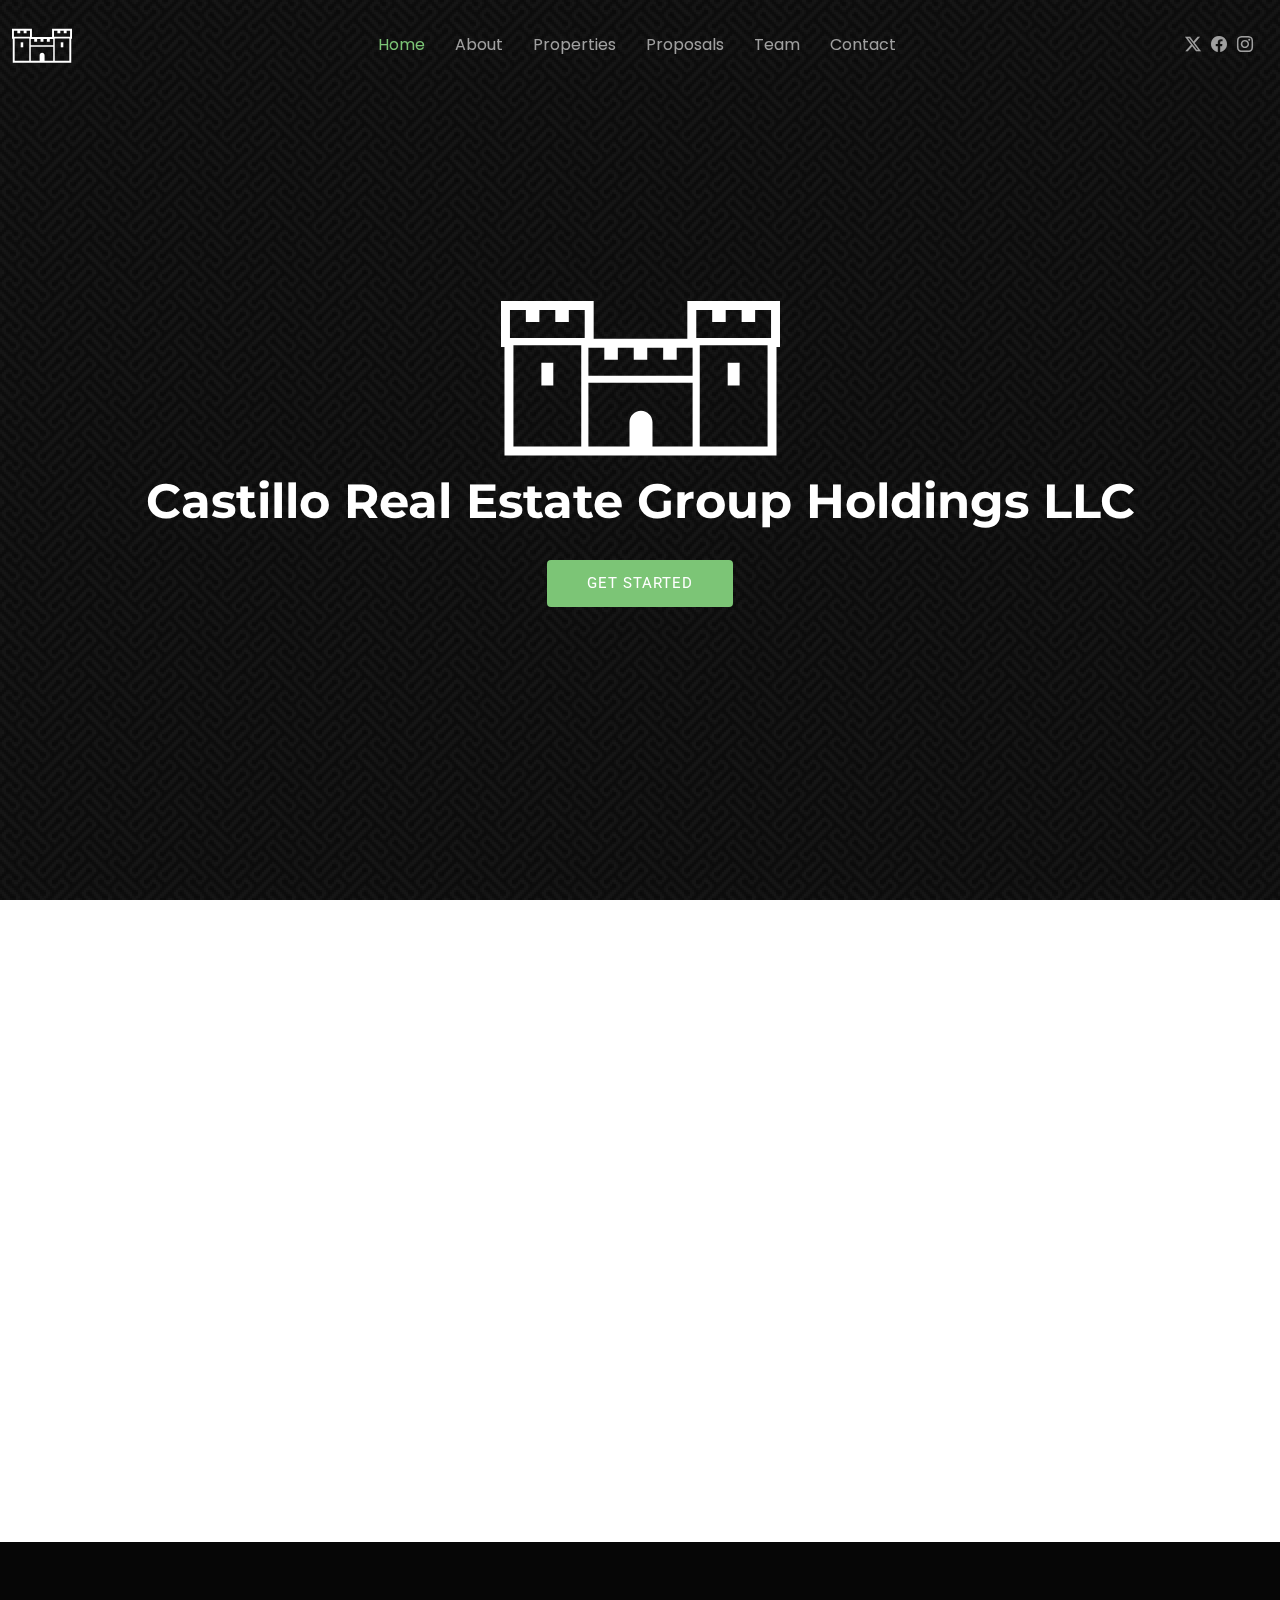
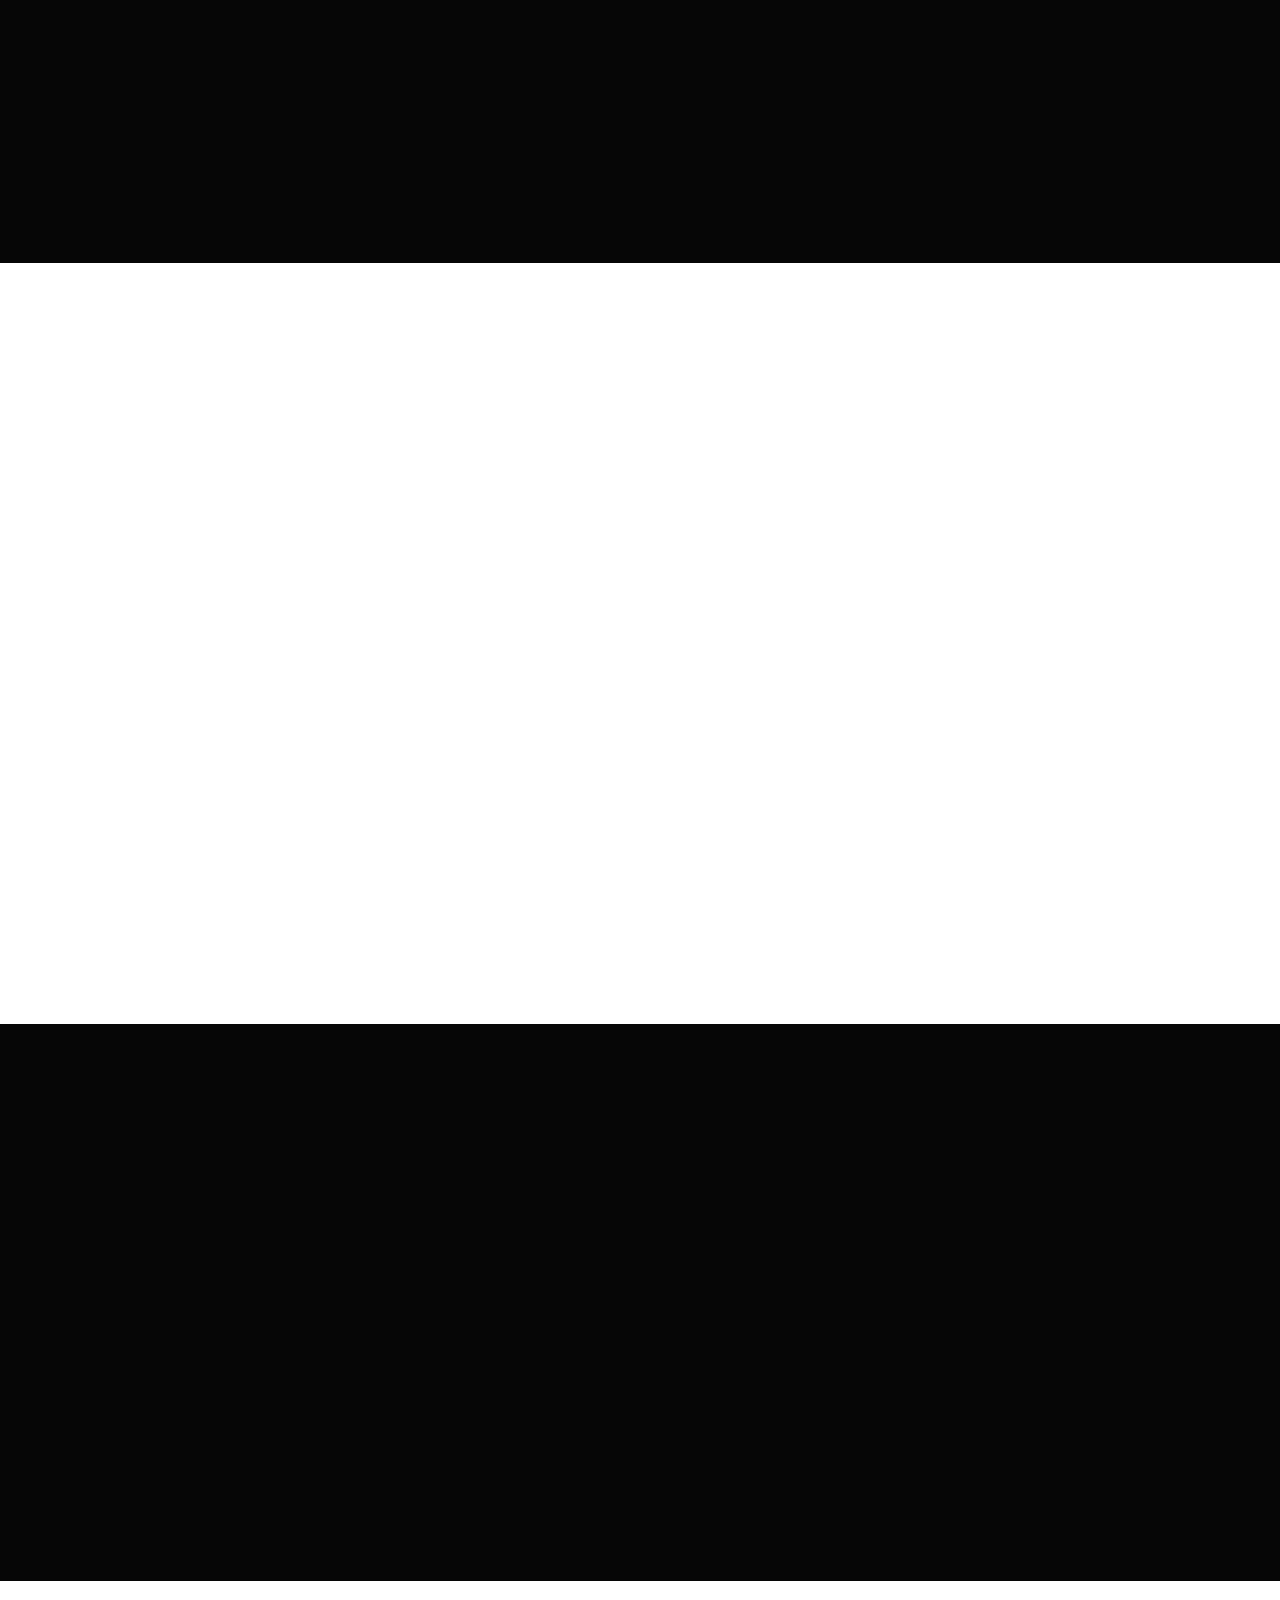
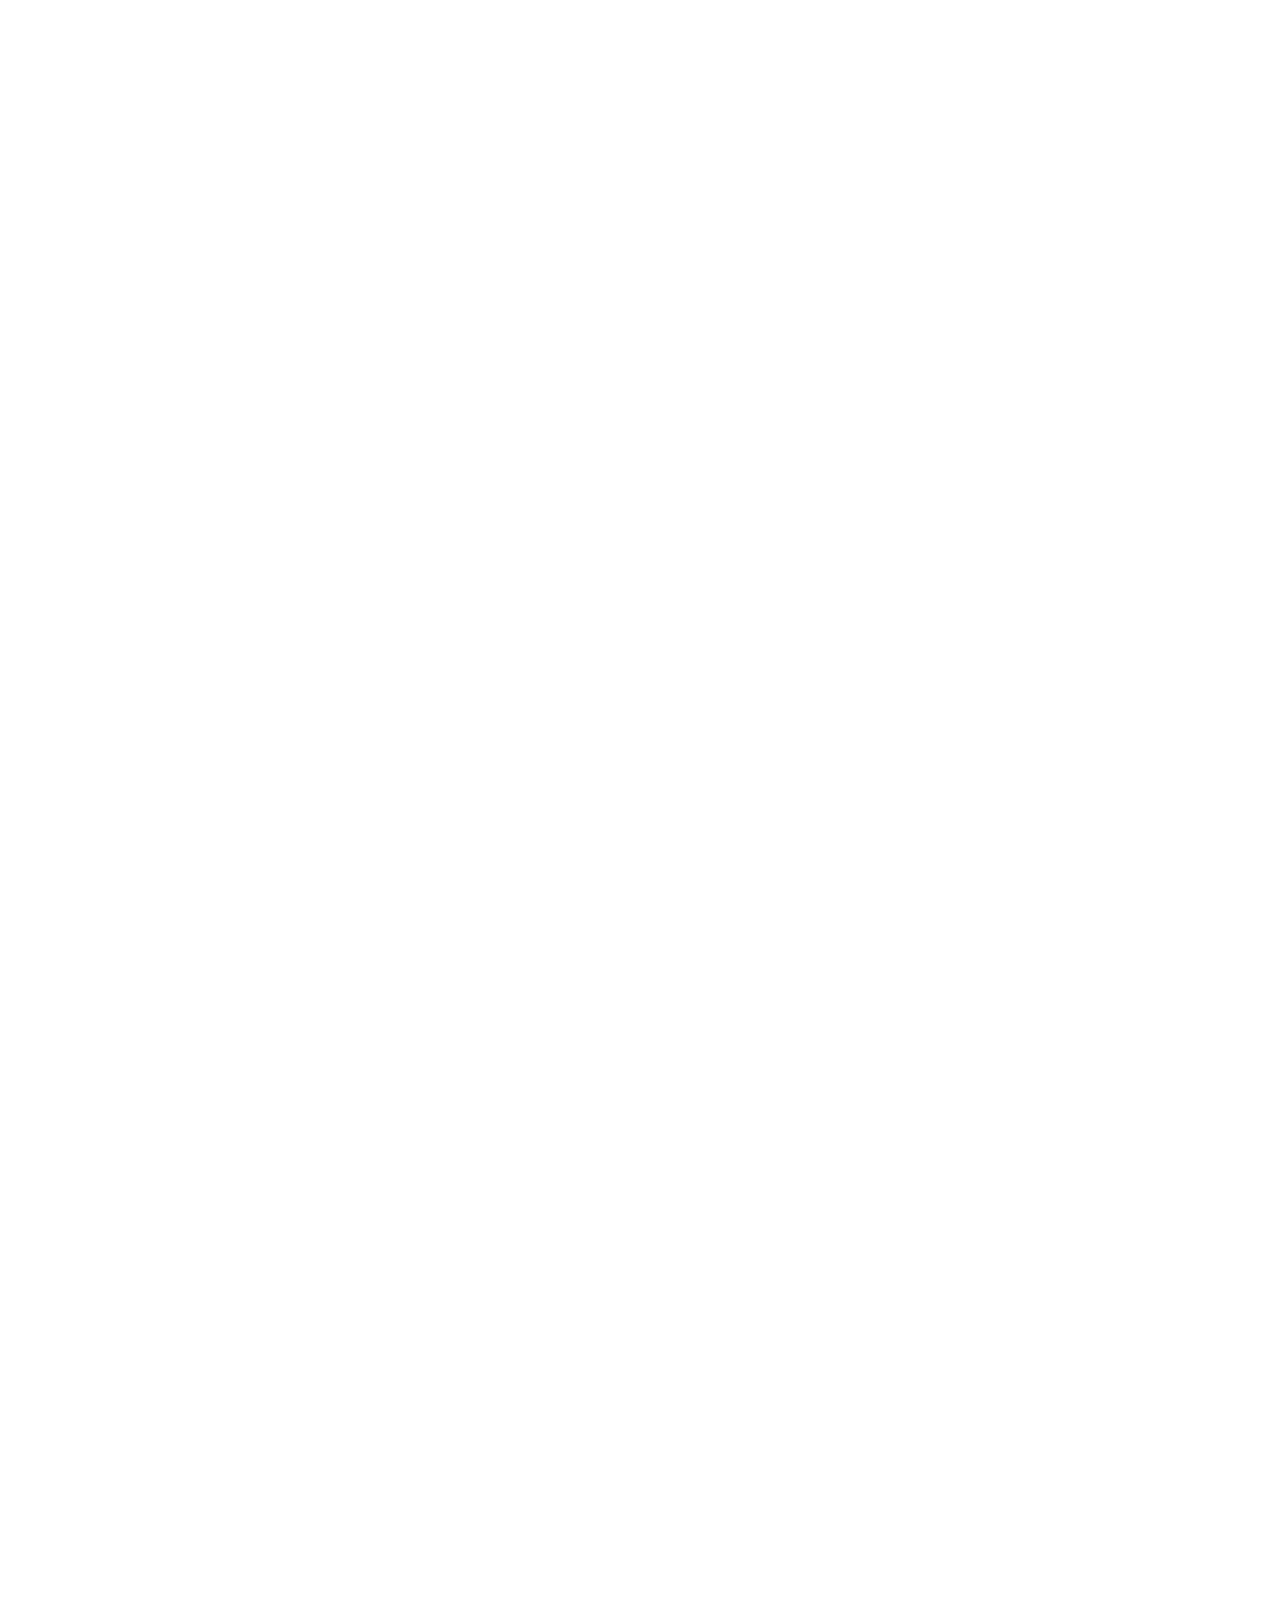
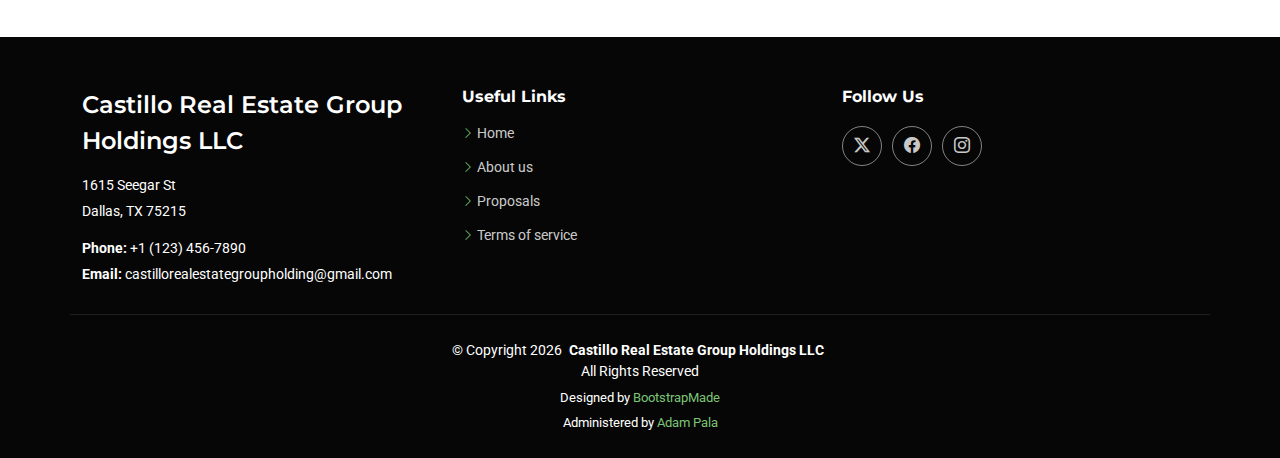
==== commit e3a55598: "Update meta tags for SEO, change background to dark for Proposals section, and adjust footer formatt" ====
--- a/index.html
+++ b/index.html
@@ -7,7 +7,7 @@
   <title>Castillo Real Estate Group Holdings LLC</title>
   <meta name="author" content="Castillo Real Estate Group Holdings LLC">
   <meta name="description" content="Business website for Castillo Real Estate Group Holdings LLC, a Dallas-based real estate venture.">
-  <meta name="keywords" content="dallas real estate, castillo real estate group, real estate, dallas, cedars, bishop arts district, west dallas, oak lawn">
+  <meta name="keywords" content="dallas real estate, castillo real estate group, carl castillo, real estate, dallas, cedars, bishop arts district, west dallas, oak lawn">
 
   <!-- Open Graph Meta Tags (for social media previews) -->
   <meta property="og:title" content="Castillo Real Estate Group Holdings LLC - Dallas Real Estate">
@@ -121,7 +121,7 @@
           <div class="col-lg-6 content">
             <h3>Founder/CEO Carl Castillo</h3>
             <p>
-              Carl is a unequivocally serial winner with a track record that includes higher education and professional accomplishments. Most recently Carl is the founder of Castillo Real Estate Group Holdings LLC, preeminent real estate holdings company operating in the State of Texas.
+              Carl is an unequivocally serial winner with a track record that includes higher education and professional accomplishments. Most recently Carl is the founder of Castillo Real Estate Group Holdings LLC, preeminent real estate holdings company operating in the State of Texas.
             </p>
             <p>
               Carl began his career working for Merrill (formerly Merrill Lynch LLP) for niche client net worth wealth and portfolio management. After exiting Merrill, Carl was recruited to work for PricewaterhouseCoopers (PwC) in advisory and legal services.
@@ -141,7 +141,7 @@
         <div class="row" data-aos="zoom-in" data-aos-delay="100">
           <div class="col-xl-9 text-center text-xl-start">
             <h3>Work with Us</h3>
-            <p>Your next deal is a joint venture venture with Castillo Real Estate Group.</p>
+            <p>Your next deal is a joint venture with Castillo Real Estate Group.</p>
           </div>
           <div class="col-xl-3 cta-btn-container text-center">
             <a class="cta-btn align-middle" href="#proposals">Our Proposals</a>
@@ -225,7 +225,7 @@
     </section><!-- /Portfolio Section -->
 
     <!-- Proposals Section -->
-    <section id="proposals" class="proposals section">
+    <section id="proposals" class="proposals section dark-background">
 
       <!-- Section Title -->
       <div class="container section-title" data-aos="fade-up">
@@ -239,7 +239,7 @@
           <div class="col-lg-4" data-aos="zoom-in" data-aos-delay="100">
             <div class="proposals-item">
               <h3>Joint Ventures</h3>
-              <p>Joint Venture in Real Estate, a partnership split profits 50 / 50 or any combination depending on the agreed upon relative contribution.</p>
+              <p>Joint Venture in Real Estate, a partnership with split profits of 50 / 50 or any combination depending on the agreed upon relative contribution.</p>
             </div>
           </div><!-- End Proposals Item -->
 
@@ -399,7 +399,9 @@
             </div><!-- End Info Item -->
 
             <div class="info-item d-flex" data-aos="fade-up" data-aos-delay="400">
-              <i class="bi bi-telephone flex-shrink-0"></i>
+              <a href="tel:+1234567890">
+                <i class="bi bi-telephone flex-shrink-0"></i>
+              </a>
               <div>
                 <h3>Call Us</h3>
                 <p>+1 (123) 456-7890</p>
@@ -407,7 +409,9 @@
             </div><!-- End Info Item -->
 
             <div class="info-item d-flex" data-aos="fade-up" data-aos-delay="500">
+            <a href="mailto:castillorealestategroupholding@gmail.com">
               <i class="bi bi-envelope flex-shrink-0"></i>
+            </a>
               <div>
                 <h3>Email Us</h3>
                 <p>castillorealestategroupholding@gmail.com</p>
@@ -496,7 +500,8 @@
     </div>
 
     <div class="container copyright text-center mt-4">
-      <p>© <span>Copyright</span> <span id="current-year"></span> <strong class="px-1 sitename">Castillo Real Estate Group Holdings LLC</strong> <span>All Rights Reserved</span></p>
+      <p>© <span>Copyright</span> <span id="current-year"></span> <strong class="px-1 sitename">Castillo Real Estate Group Holdings LLC</strong></p>
+      <p><span>All Rights Reserved</span></p>
       <div class="credits">
         <!-- All the links in the footer should remain intact. -->
         <!-- You can delete the links only if you've purchased the pro version. -->
@@ -504,7 +509,7 @@
         <!-- Purchase the pro version with working PHP/AJAX contact form: [buy-url] -->
         Designed by <a href="https://bootstrapmade.com/" target="_blank noreferrer">BootstrapMade</a>
       </div>
-      <div class="credits">Site administration by <a href="https://adam-pala.com/" target="_blank noreferrer">Adam Pala</a></div>
+      <div class="credits">Administered by <a href="https://adam-pala.com/" target="_blank noreferrer">Adam Pala</a></div>
     </div>
 
   </footer>
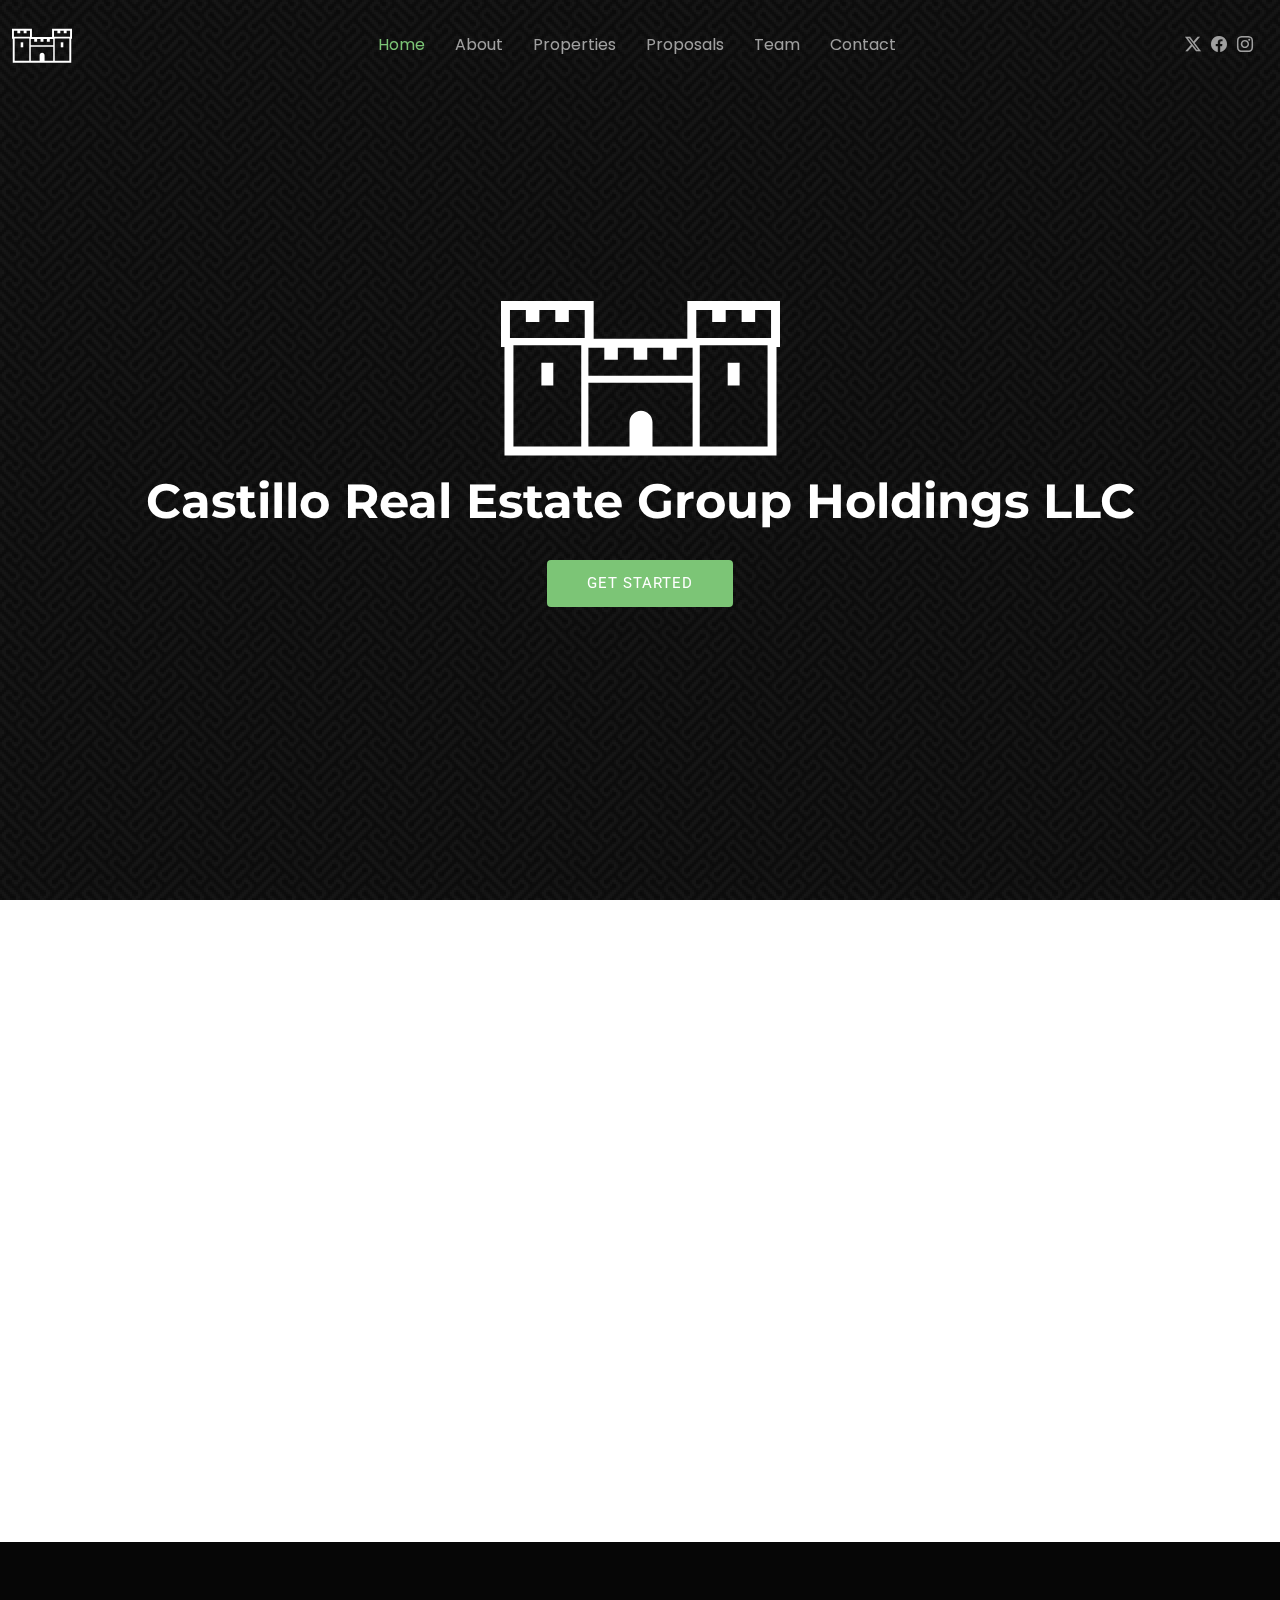
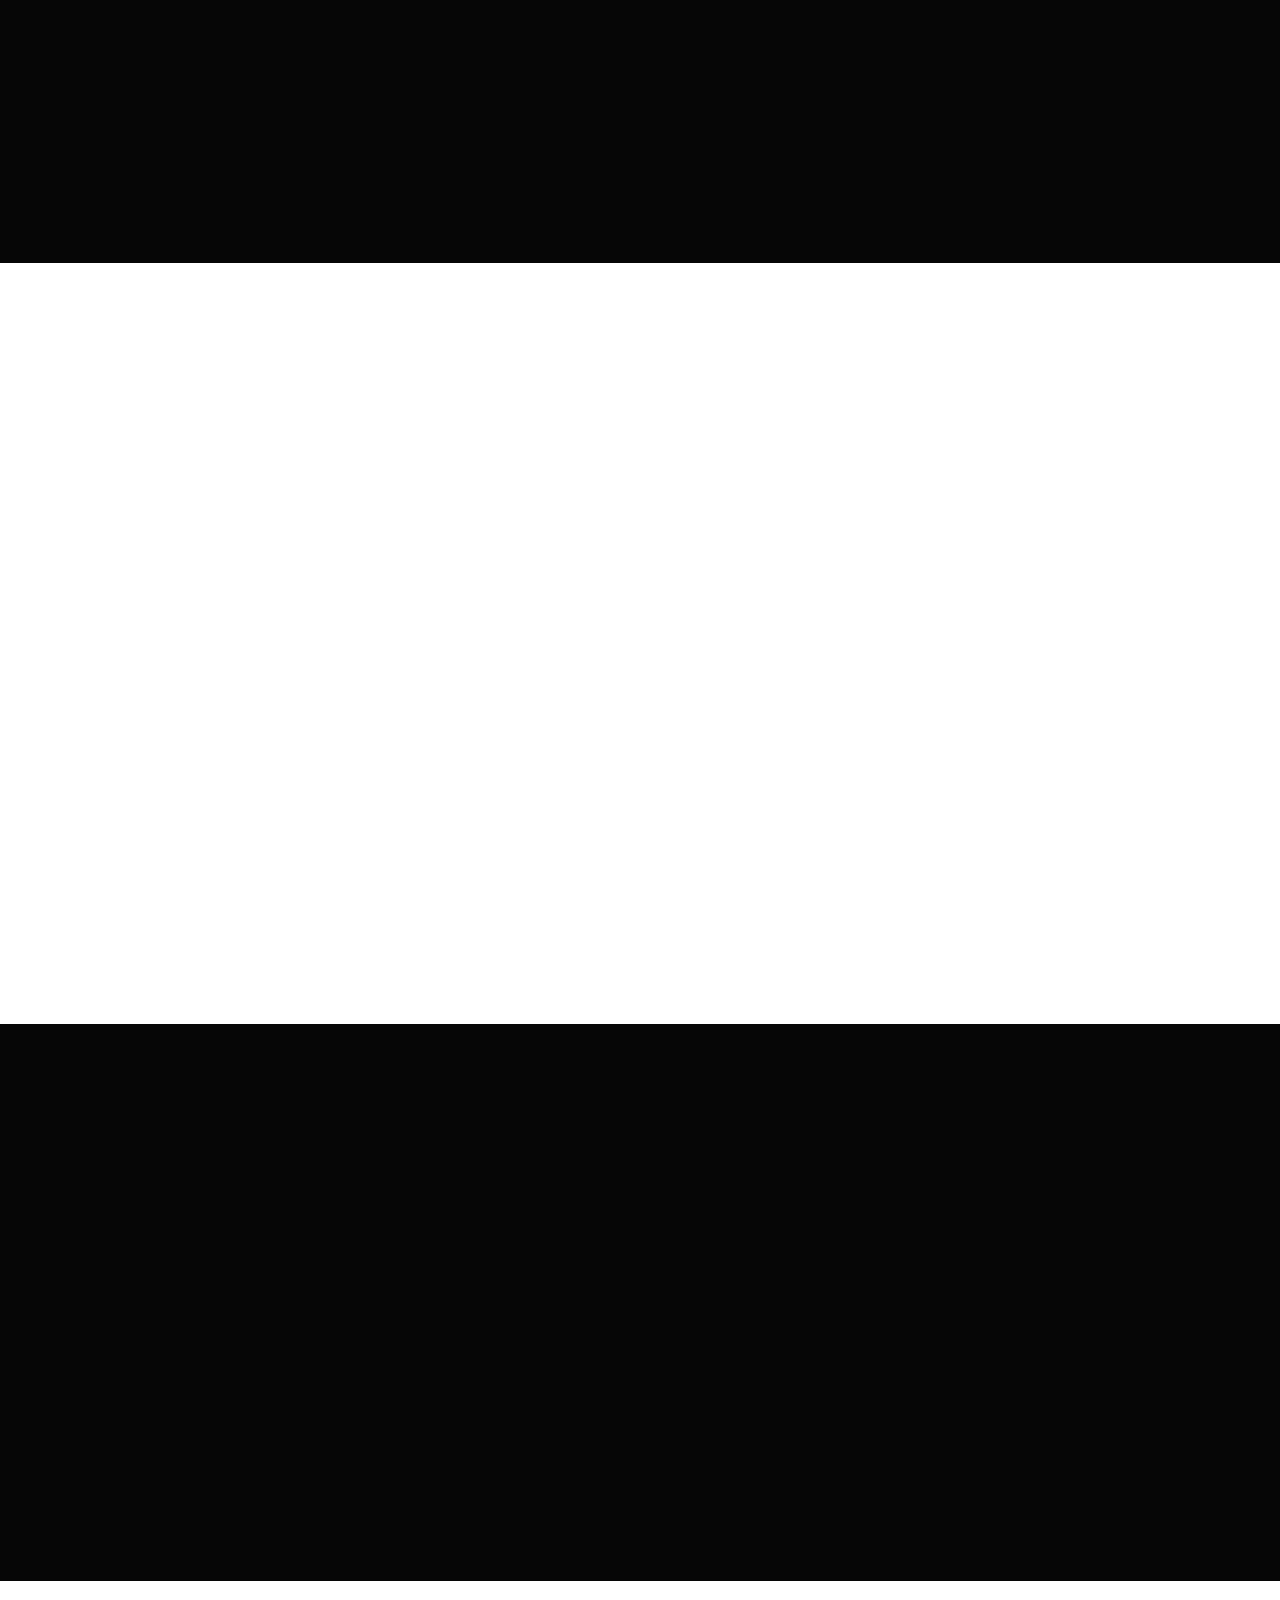
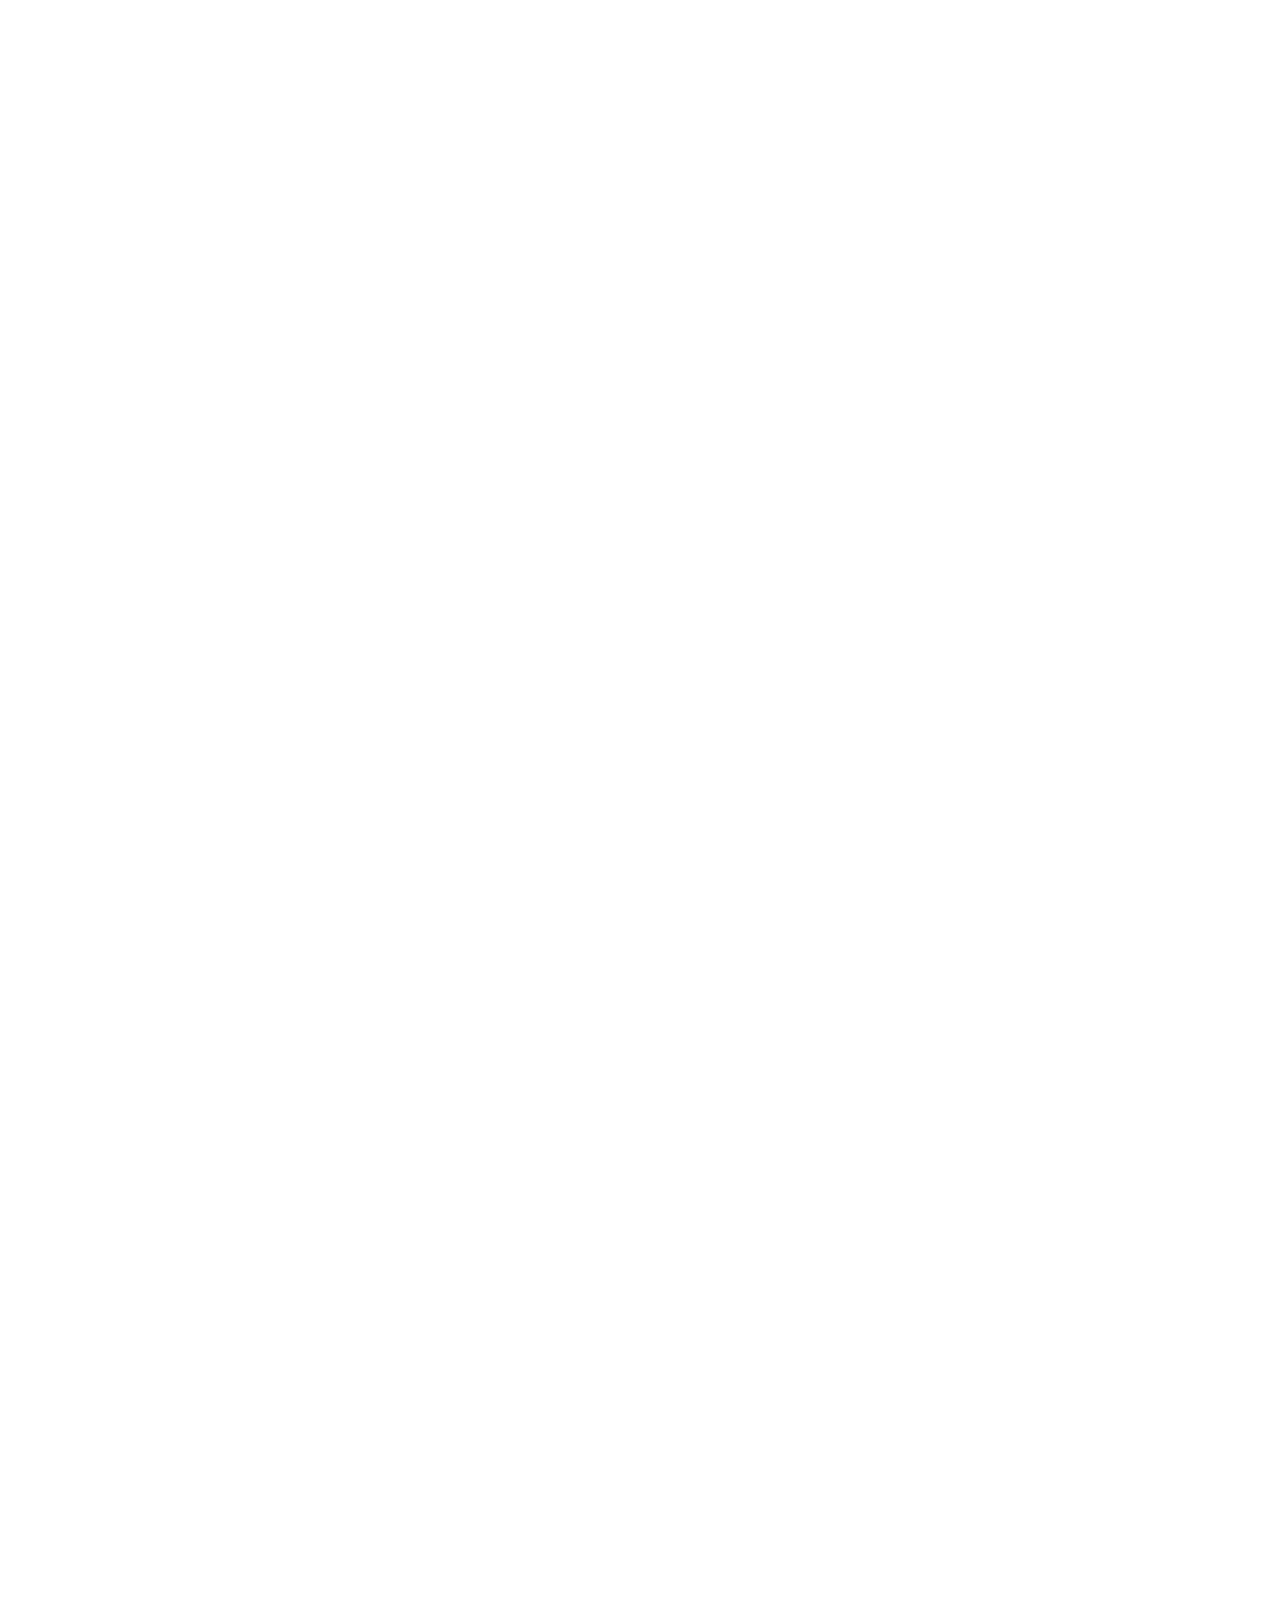
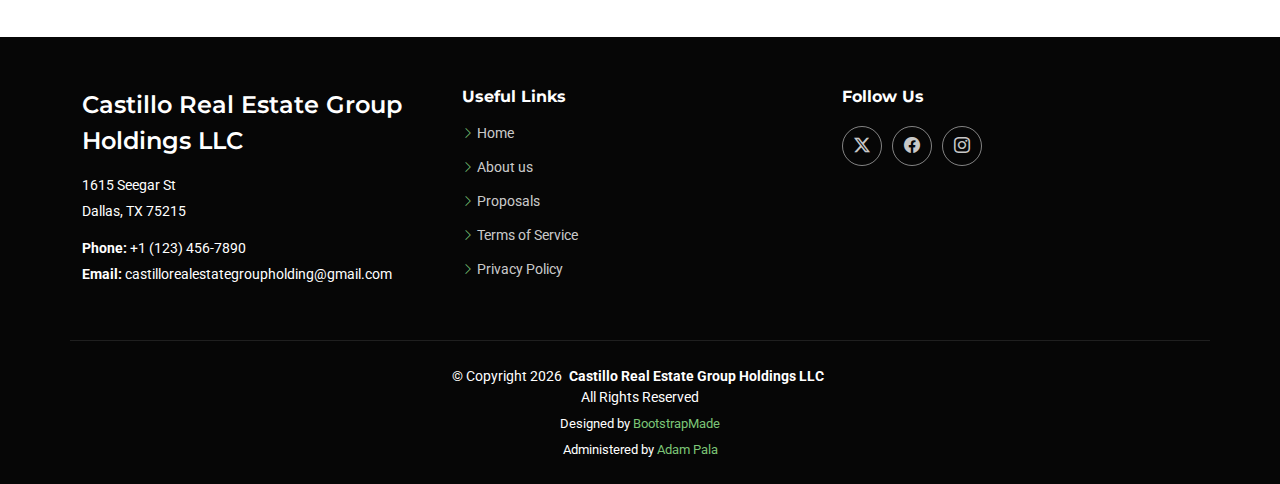
==== commit e8f65469: "Add Privacy Policy placeholder in footer and make tel and mail link extend across full div contents" ====
--- a/index.html
+++ b/index.html
@@ -397,25 +397,25 @@
                 <p>1615 Seegar St, Dallas, TX 75215</p>
               </div>
             </div><!-- End Info Item -->
-
+            
             <div class="info-item d-flex" data-aos="fade-up" data-aos-delay="400">
-              <a href="tel:+1234567890">
+              <a class="d-flex" href="tel:+1234567890">
                 <i class="bi bi-telephone flex-shrink-0"></i>
+                <div>
+                  <h3>Call Us</h3>
+                  <p>+1 (123) 456-7890</p>
+                </div>
               </a>
-              <div>
-                <h3>Call Us</h3>
-                <p>+1 (123) 456-7890</p>
-              </div>
             </div><!-- End Info Item -->
 
             <div class="info-item d-flex" data-aos="fade-up" data-aos-delay="500">
-            <a href="mailto:castillorealestategroupholding@gmail.com">
-              <i class="bi bi-envelope flex-shrink-0"></i>
-            </a>
-              <div>
-                <h3>Email Us</h3>
-                <p>castillorealestategroupholding@gmail.com</p>
-              </div>
+              <a class="d-flex" href="mailto:castillorealestategroupholding@gmail.com">
+                <i class="bi bi-envelope flex-shrink-0"></i>
+                <div>
+                  <h3>Email Us</h3>
+                  <p>castillorealestategroupholding@gmail.com</p>
+                </div>
+              </a>
             </div><!-- End Info Item -->
 
           </div>
@@ -482,7 +482,8 @@
             <li><i class="bi bi-chevron-right"></i> <a href="index.html">Home</a></li>
             <li><i class="bi bi-chevron-right"></i> <a href="#about">About us</a></li>
             <li><i class="bi bi-chevron-right"></i> <a href="#proposals">Proposals</a></li>
-            <li><i class="bi bi-chevron-right"></i> <a href="#">Terms of service</a></li>
+            <li><i class="bi bi-chevron-right"></i> <a href="#">Terms of Service</a></li>
+            <li><i class="bi bi-chevron-right"></i> <a href="#">Privacy Policy</a></li>
           </ul>
         </div>
 
@@ -533,10 +534,9 @@
   <script src="assets/js/main.js"></script>
 
   <!-- Inline JS Scripts -->
-
-  <!-- get current year for copyright -->
   <script defer>
-    document.getElementById('current-year').textContent = new Date().getFullYear();
+    // set the current year for copyright in footer
+    document.getElementById('current-year').textContent = (new Date()).getFullYear();
   </script>
 
 
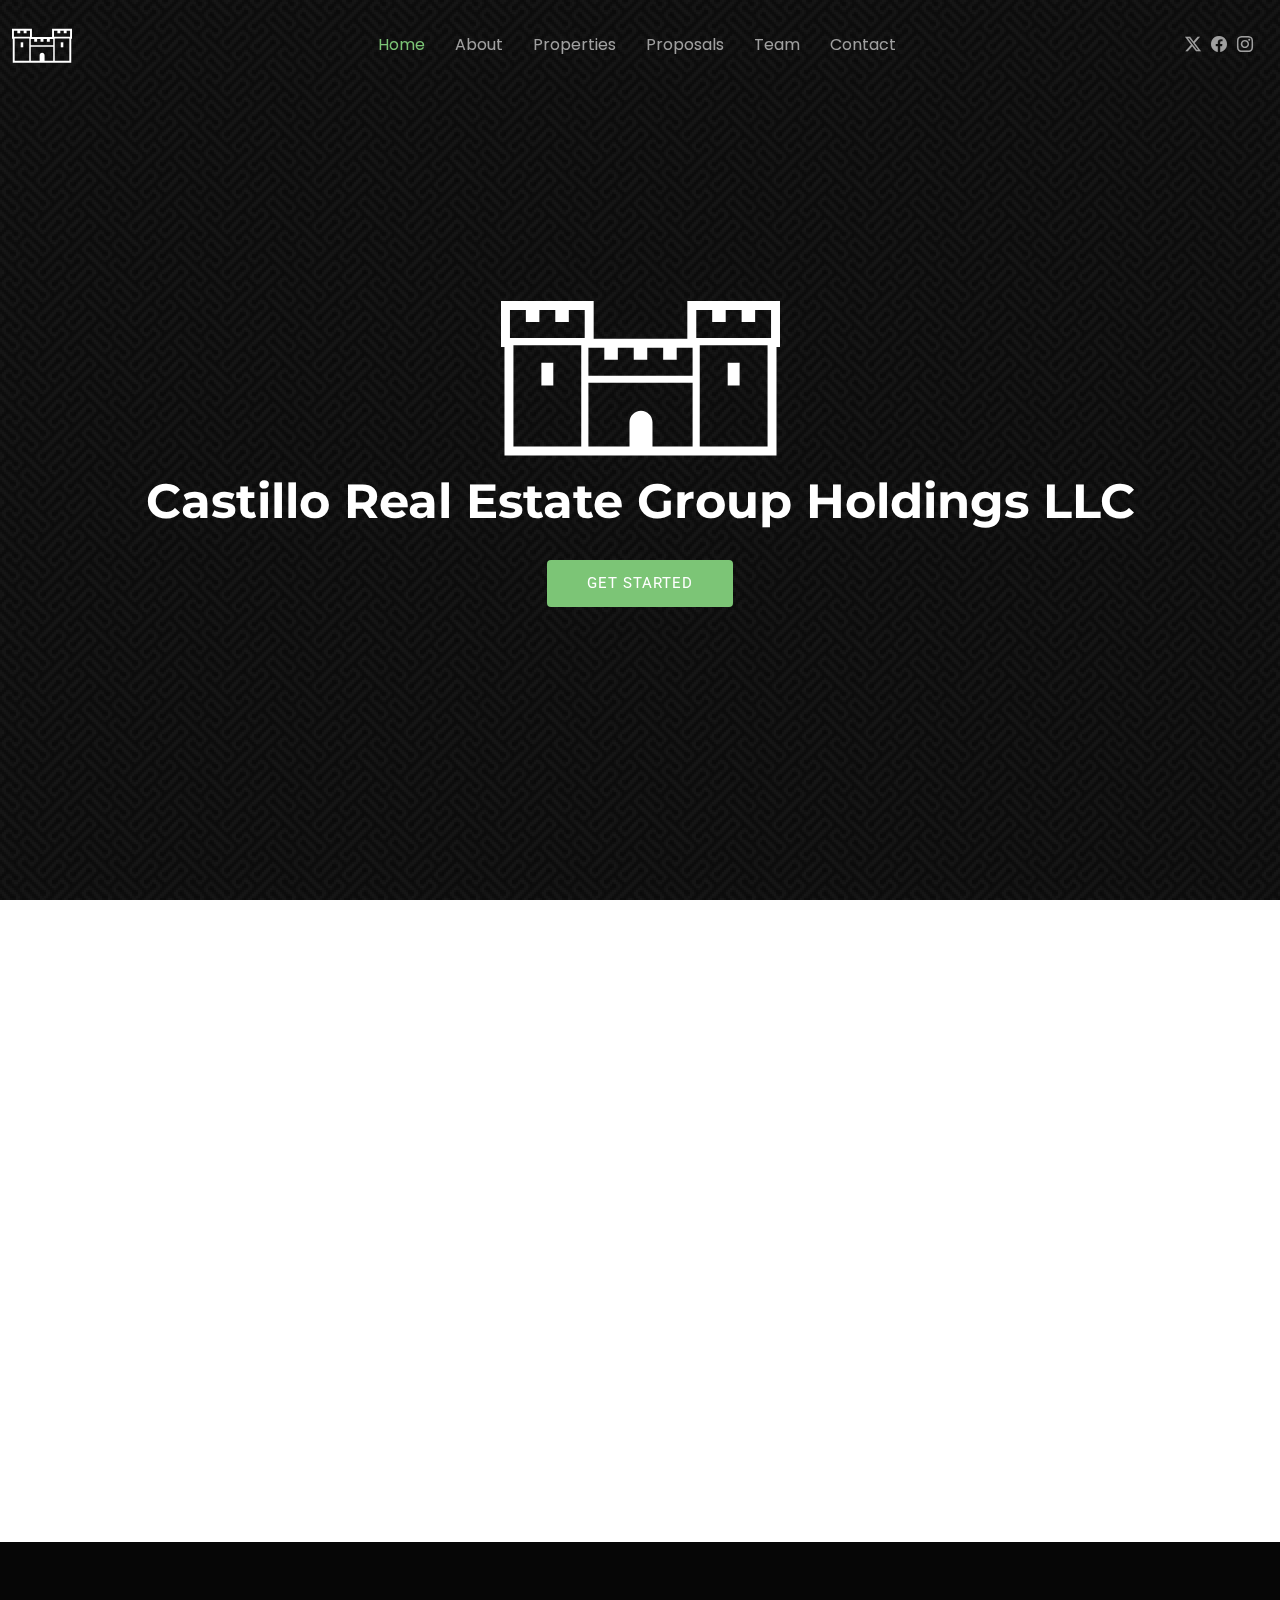
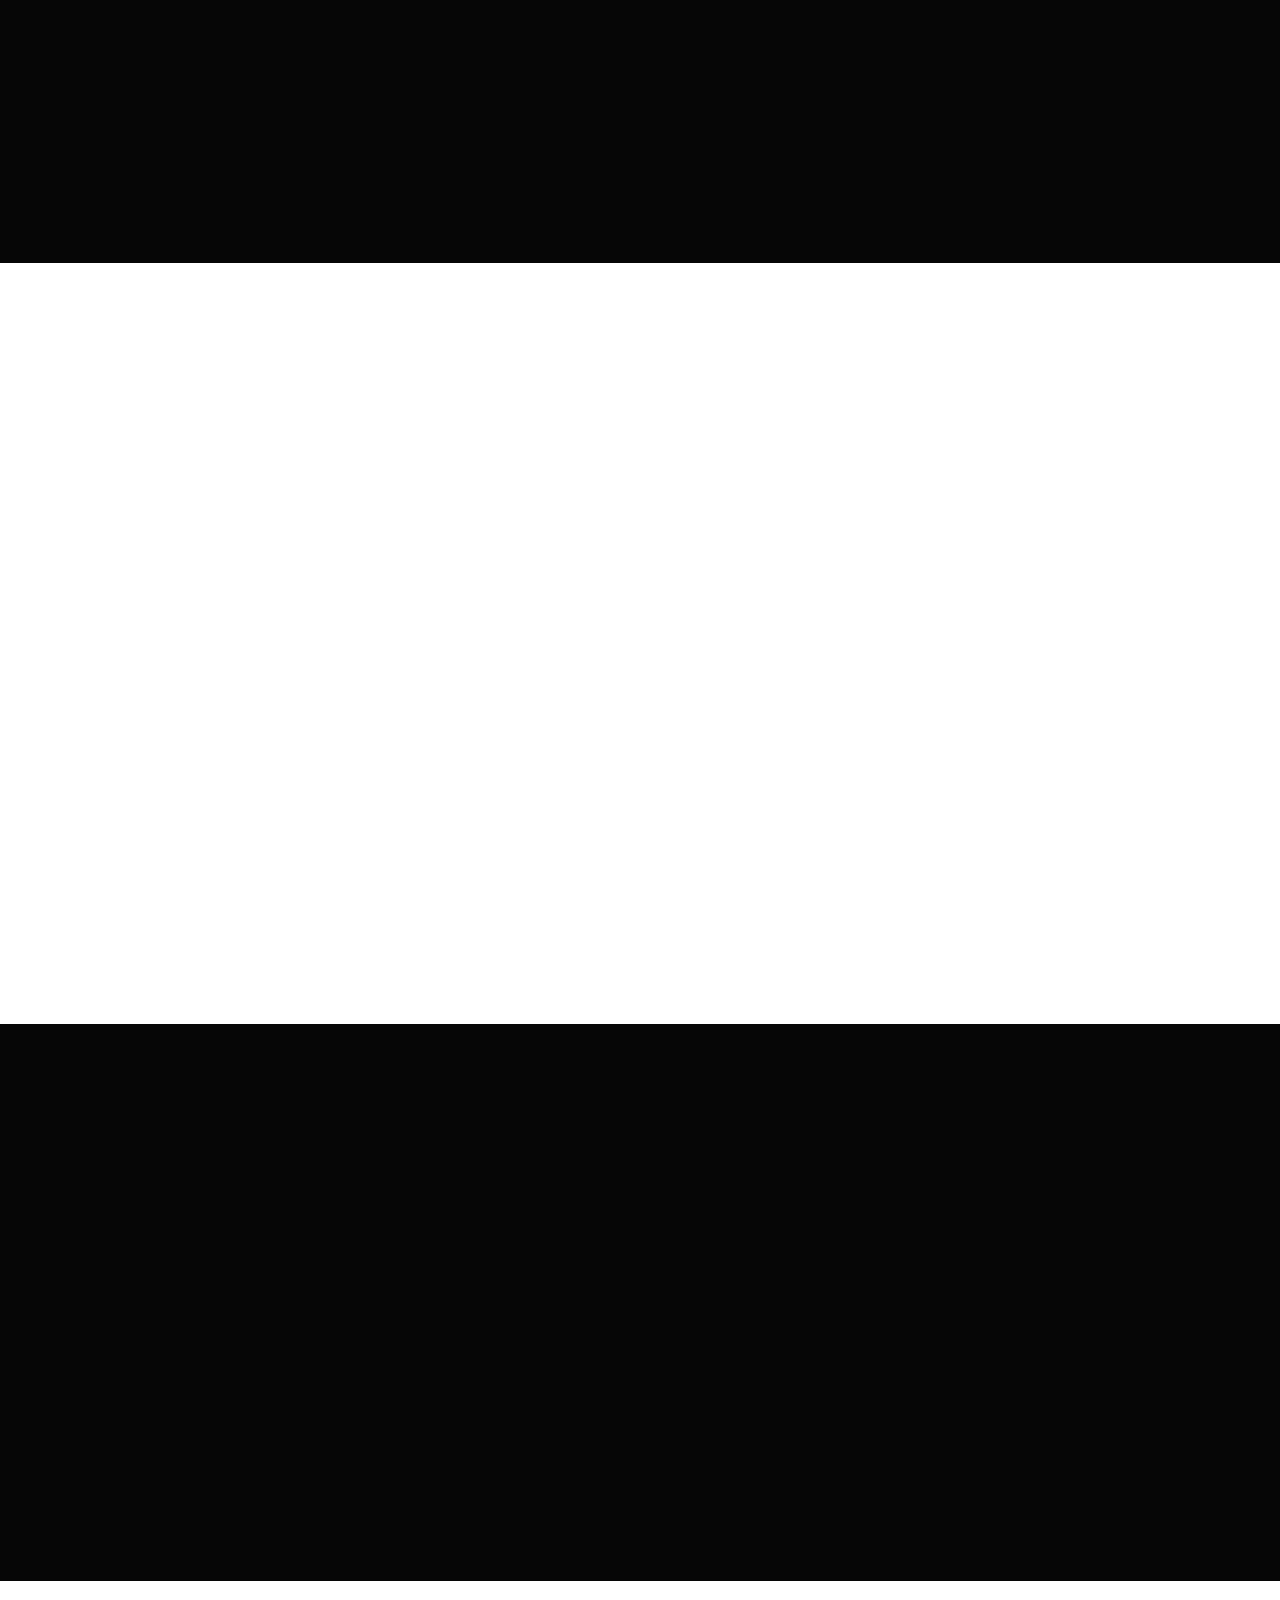
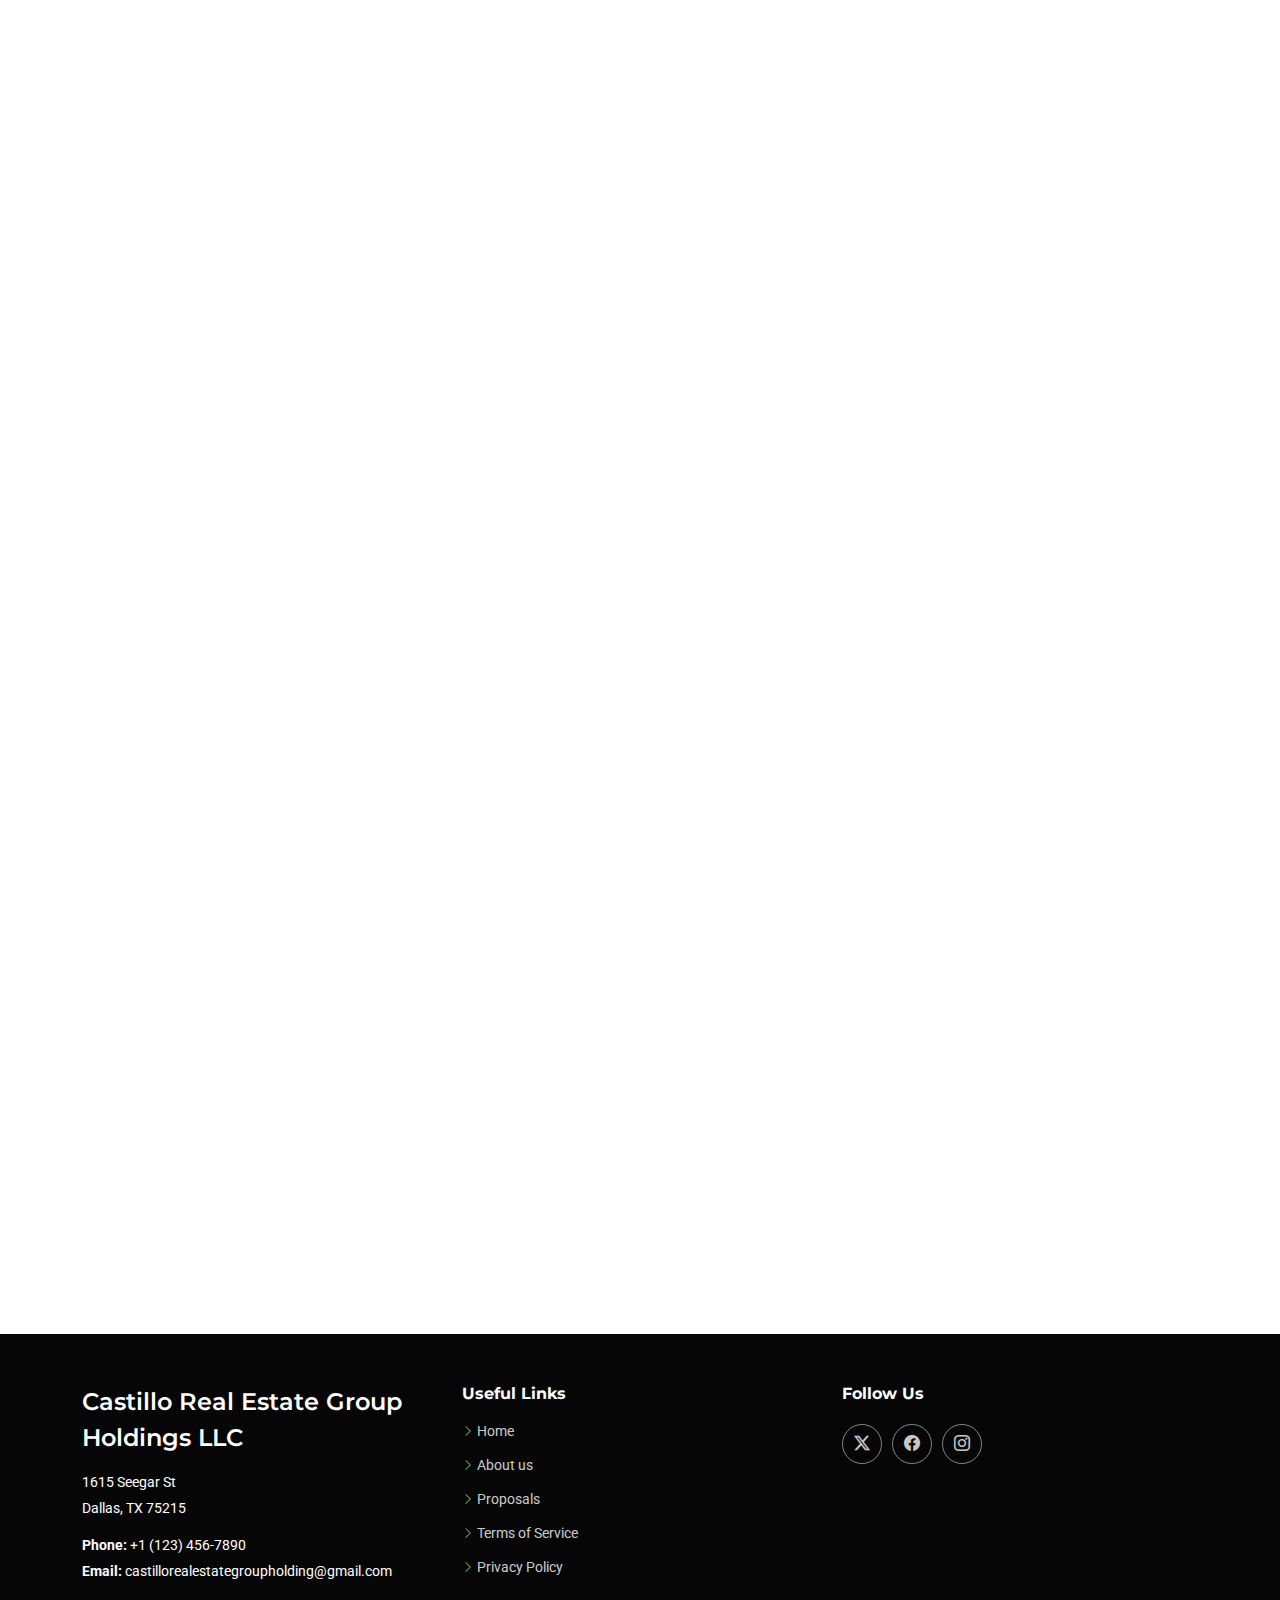
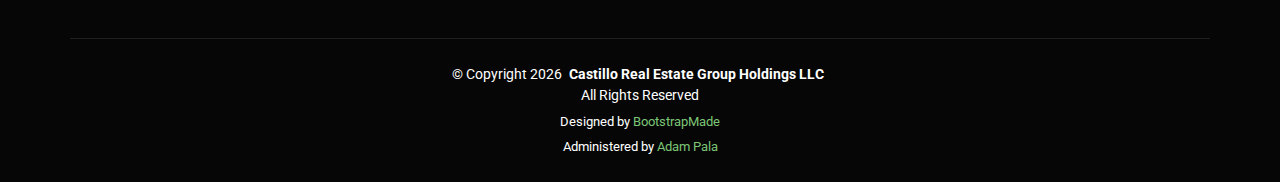
==== commit df427532: "add responsive styling for contact items and comment out form (non-functional / not implemented)" ====
--- a/index.html
+++ b/index.html
@@ -7,7 +7,7 @@
   <title>Castillo Real Estate Group Holdings LLC</title>
   <meta name="author" content="Castillo Real Estate Group Holdings LLC">
   <meta name="description" content="Business website for Castillo Real Estate Group Holdings LLC, a Dallas-based real estate venture.">
-  <meta name="keywords" content="dallas real estate, castillo real estate group, carl castillo, real estate, dallas, cedars, bishop arts district, west dallas, oak lawn">
+  <meta name="keywords" content="dallas real estate, castillo real estate group, castillo regh, carl castillo, real estate, dallas, dfw, cedars, bishop arts district, west dallas, oak lawn">
 
   <!-- Open Graph Meta Tags (for social media previews) -->
   <meta property="og:title" content="Castillo Real Estate Group Holdings LLC - Dallas Real Estate">
@@ -387,39 +387,50 @@
           </iframe>
         </div><!--End Google Maps -->
 
+        <div class="row gy-4 justify-content-lg-around justify-content-md-start align-items-md-center">
+
+<!-- retain for later (style for submit form)
         <div class="row gy-4">
 
           <div class="col-lg-4">
-            <div class="info-item d-flex" data-aos="fade-up" data-aos-delay="300">
-              <i class="bi bi-geo-alt flex-shrink-0"></i>
-              <div>
-                <h3>Address</h3>
-                <p>1615 Seegar St, Dallas, TX 75215</p>
+-->
+            <div class="col-lg-4 col-md-12" data-aos="fade-up" data-aos-delay="300">
+              <div class="info-item d-flex">
+                <i class="bi bi-geo-alt flex-shrink-0"></i>
+                <div>
+                  <h3>Address</h3>
+                  <p>1615 Seegar St, Dallas, TX 75215</p>
+                </div>
               </div>
             </div><!-- End Info Item -->
-            
-            <div class="info-item d-flex" data-aos="fade-up" data-aos-delay="400">
-              <a class="d-flex" href="tel:+1234567890">
-                <i class="bi bi-telephone flex-shrink-0"></i>
-                <div>
-                  <h3>Call Us</h3>
-                  <p>+1 (123) 456-7890</p>
-                </div>
-              </a>
+
+            <div class="col-lg-4 col-md-12" data-aos="fade-up" data-aos-delay="400">
+              <div class="info-item d-flex">
+                <a class="d-flex flex-grow-1" href="tel:+1234567890">
+                  <i class="bi bi-telephone flex-shrink-0"></i>
+                  <div>
+                    <h3>Call Us</h3>
+                    <p>+1 (123) 456-7890</p>
+                  </div>
+                </a>
+              </div>
             </div><!-- End Info Item -->
 
-            <div class="info-item d-flex" data-aos="fade-up" data-aos-delay="500">
-              <a class="d-flex" href="mailto:castillorealestategroupholding@gmail.com">
-                <i class="bi bi-envelope flex-shrink-0"></i>
-                <div>
-                  <h3>Email Us</h3>
-                  <p>castillorealestategroupholding@gmail.com</p>
-                </div>
-              </a>
+            <div class="col-lg-4 col-md-12" data-aos="fade-up" data-aos-delay="500">
+              <div class="info-item d-flex">
+                <a class="d-flex flex-grow-1" href="mailto:castillorealestategroupholding@gmail.com">
+                  <i class="bi bi-envelope flex-shrink-0"></i>
+                  <div>
+                    <h3>Email Us</h3>
+                    <p>castillorealestategroupholding@gmail.com</p>
+                  </div>
+                </a>
+              </div>
             </div><!-- End Info Item -->
 
           </div>
 
+<!-- retain for later (style for submit form) 
           <div class="col-lg-8">
             <form action="forms/contact.php" method="post" class="php-email-form" data-aos="fade-up" data-aos-delay="200">
               <div class="row gy-4">
@@ -450,7 +461,8 @@
 
               </div>
             </form>
-          </div><!-- End Contact Form -->
+          </div>
+<!-- End Contact Form -->
 
         </div>
 
--- a/assets/css/main.css
+++ b/assets/css/main.css
@@ -1638,6 +1638,13 @@
   font-size: 14px;
 }
 
+/* Apply hover effect to the .bi icon when the parent <a> or <div> is hovered */
+.contact .info-item:hover .bi,
+.contact a:hover .bi {
+  background: color-mix(in srgb, var(--accent-color), transparent 20%);
+  color: var(--contrast-color);
+}
+
 .contact .php-email-form {
   height: 100%;
 }
